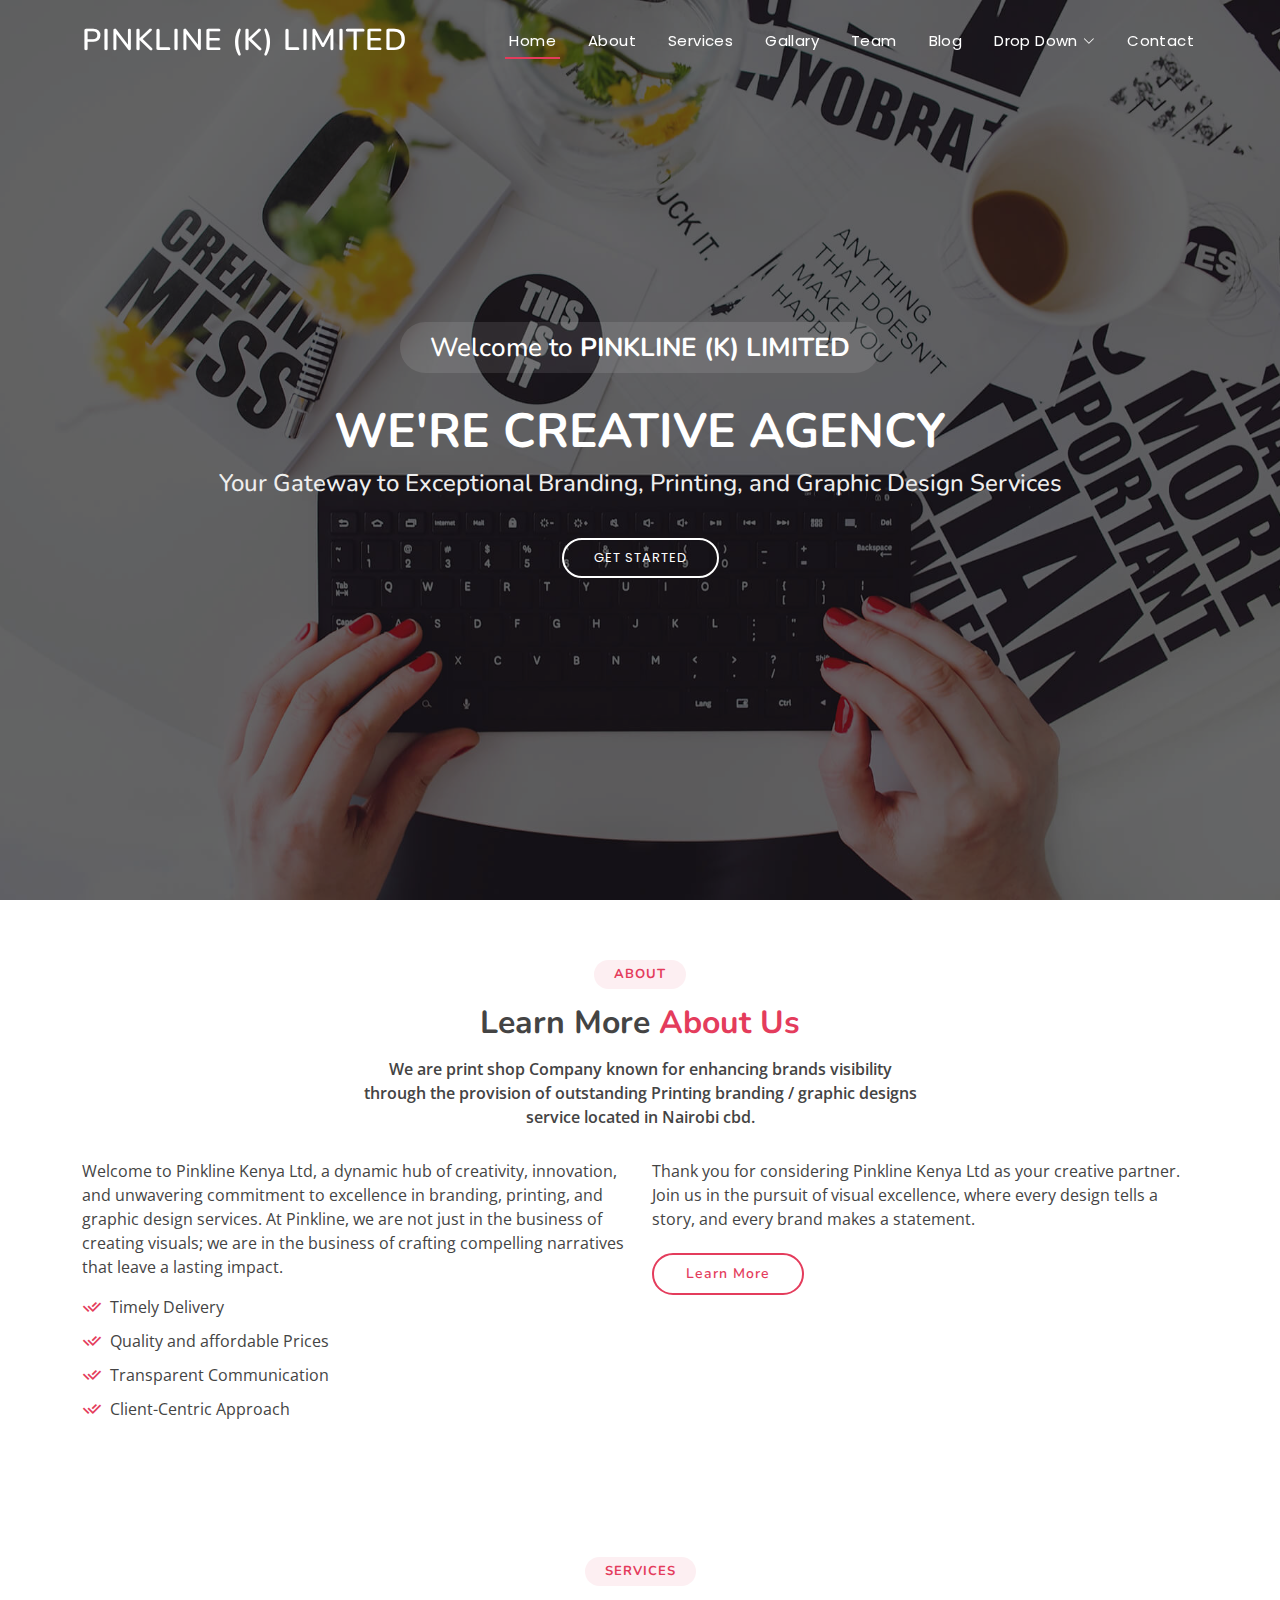
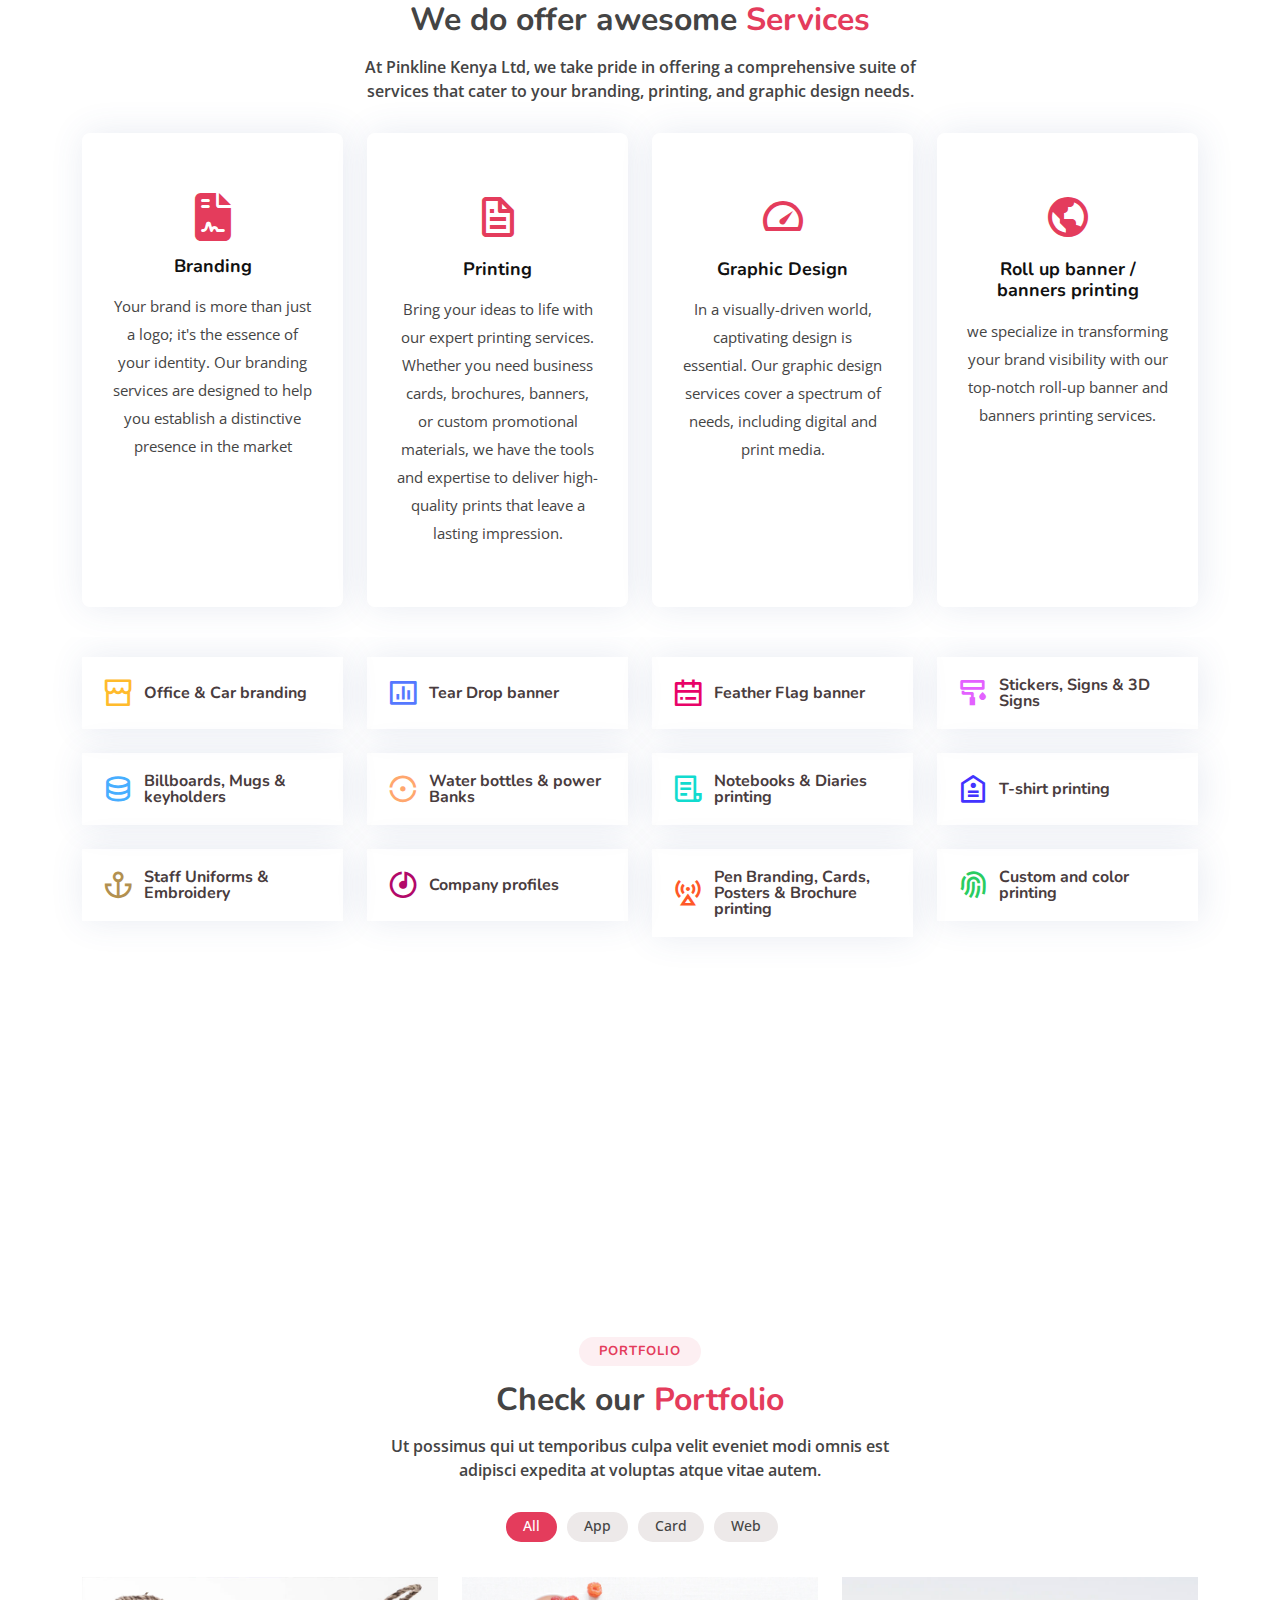
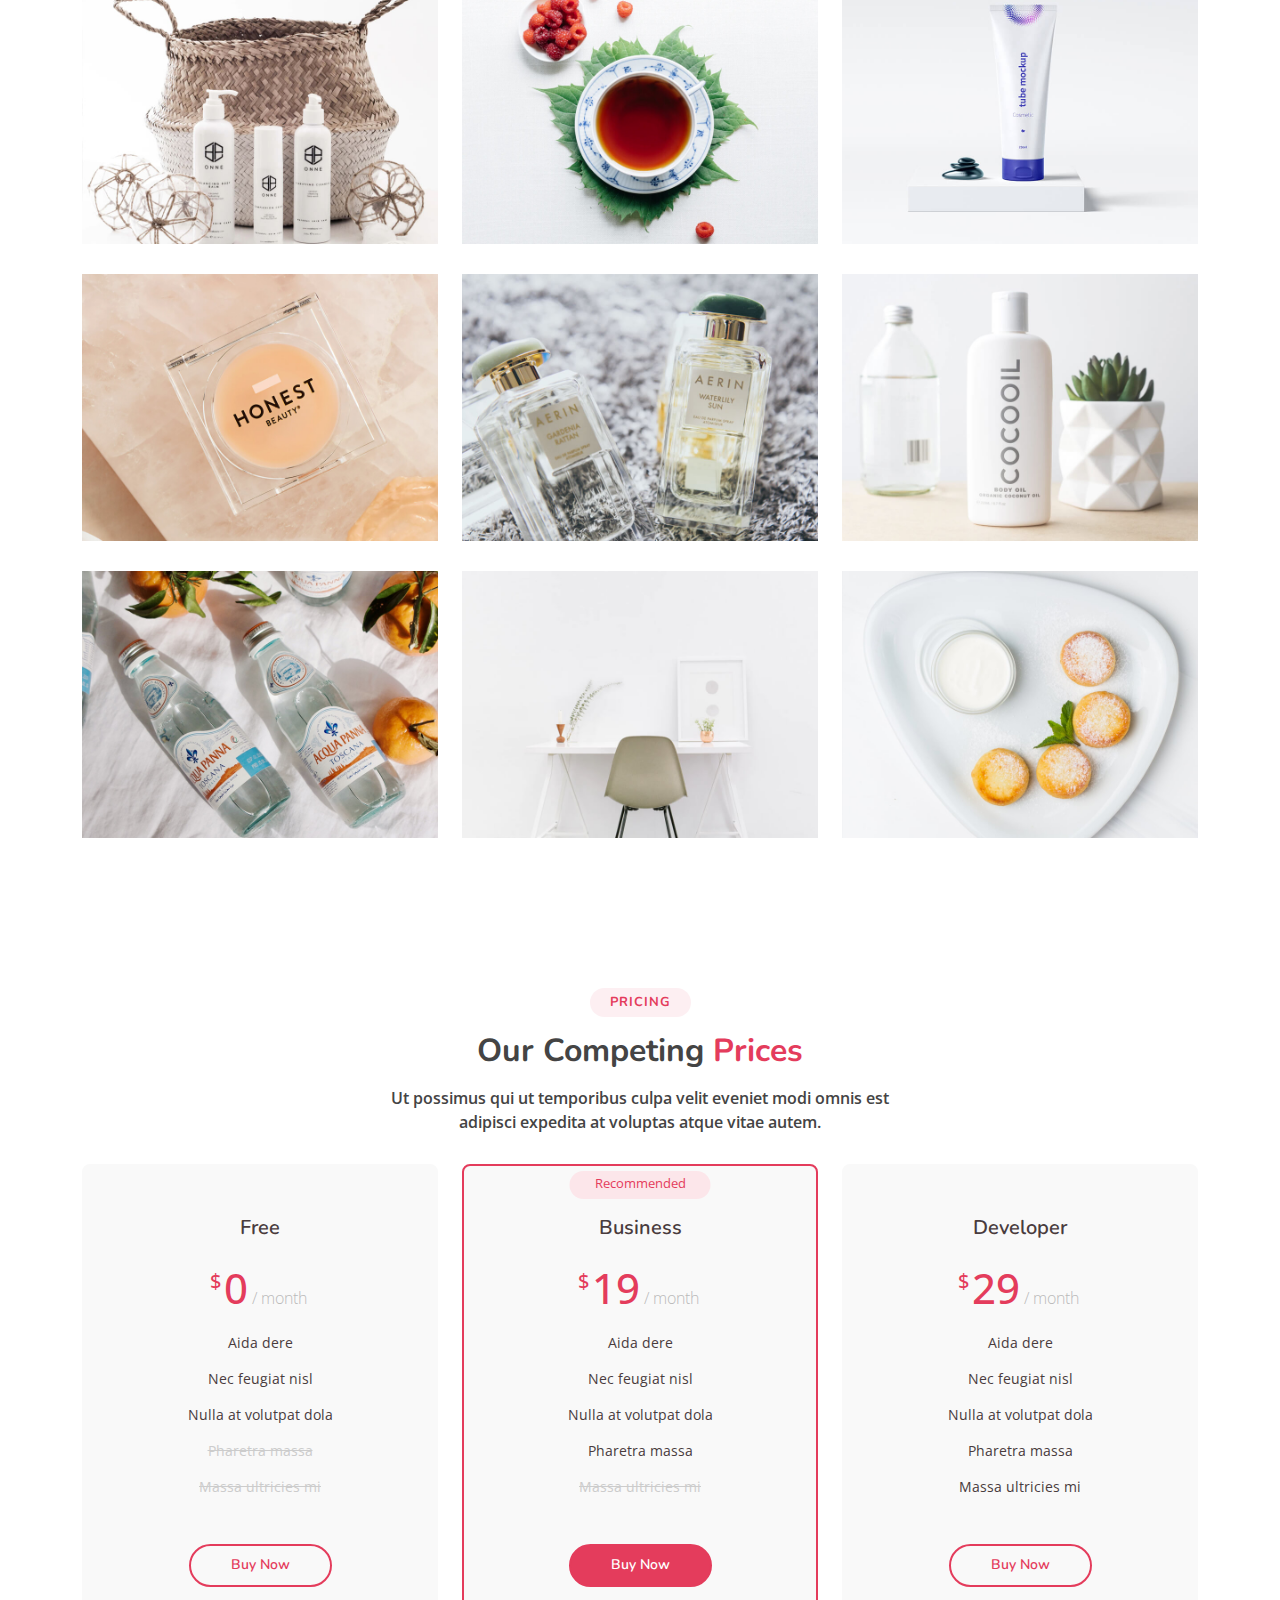
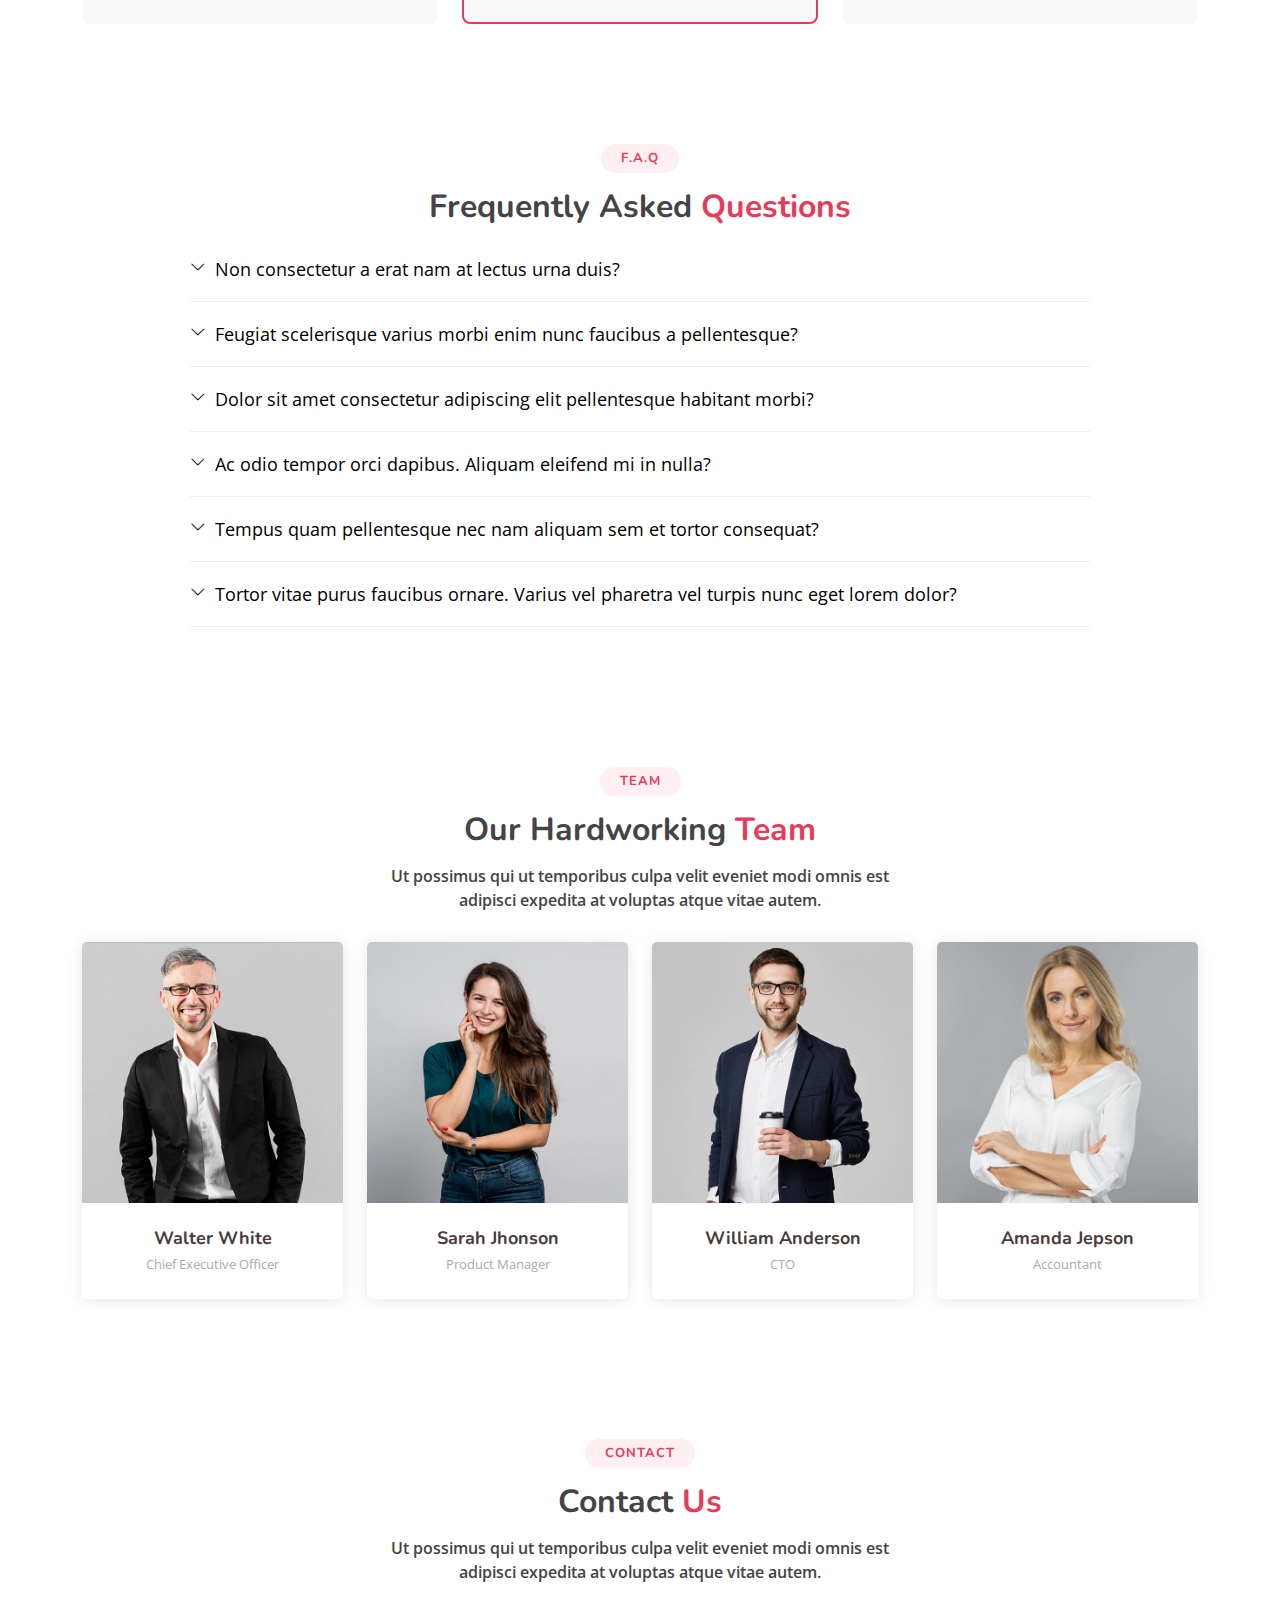
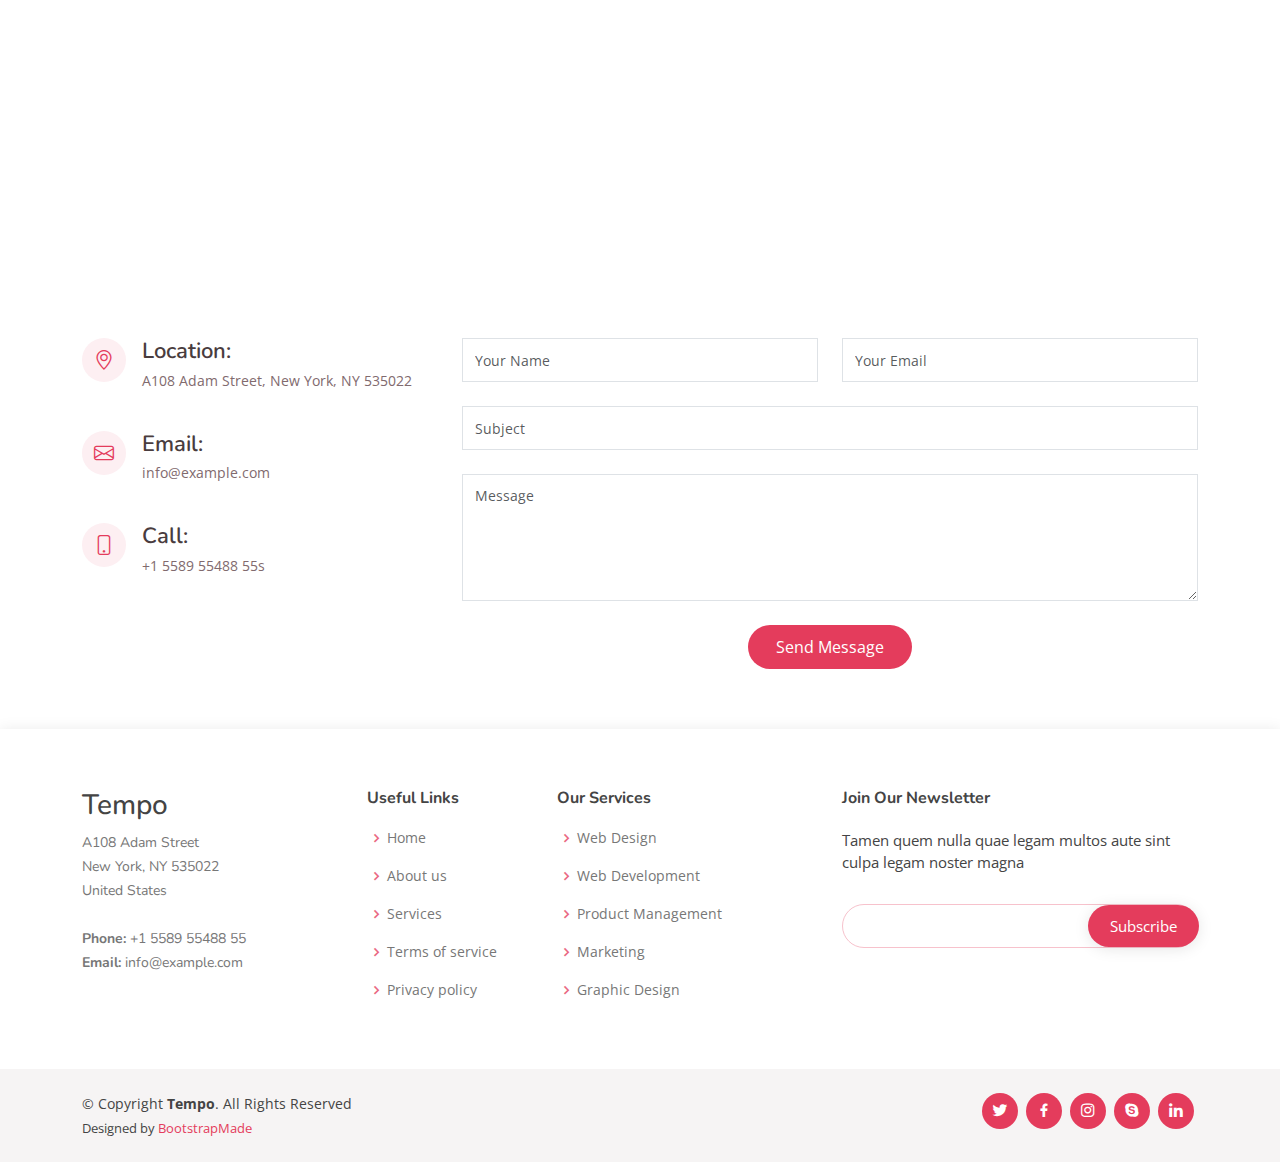
==== index.html @ c0ab9ac0 "last_commit" ====
<!DOCTYPE html>
<html lang="en">

<head>
  <meta charset="utf-8">
  <meta content="width=device-width, initial-scale=1.0" name="viewport">

  <title>Pinkline Kenya Ltd | Elevating Brands with Expert Printing and Graphic Design Services</title>
  <meta content="Pinkline Kenya Ltd" name="description">
  <meta content="Pinkline Kenya Ltd" name="keywords">

  <!-- Favicons -->
  <link href="assets/img/favicon.png" rel="icon">
  <link href="assets/img/apple-touch-icon.png" rel="apple-touch-icon">

  <!-- Google Fonts -->
  <link href="https://fonts.googleapis.com/css?family=Open+Sans:300,300i,400,400i,600,600i,700,700i|Nunito:300,300i,400,400i,600,600i,700,700i|Poppins:300,300i,400,400i,500,500i,600,600i,700,700i" rel="stylesheet">

  <!-- Vendor CSS Files -->
  <link href="assets/vendor/bootstrap/css/bootstrap.min.css" rel="stylesheet">
  <link href="assets/vendor/bootstrap-icons/bootstrap-icons.css" rel="stylesheet">
  <link href="assets/vendor/boxicons/css/boxicons.min.css" rel="stylesheet">
  <link href="assets/vendor/glightbox/css/glightbox.min.css" rel="stylesheet">
  <link href="assets/vendor/remixicon/remixicon.css" rel="stylesheet">
  <link href="assets/vendor/swiper/swiper-bundle.min.css" rel="stylesheet">

  <!-- Template Main CSS File -->
  <link href="assets/css/style.css" rel="stylesheet">
  <link rel="stylesheet" href="https://cdnjs.cloudflare.com/ajax/libs/font-awesome/6.5.1/css/all.min.css">


  
</head>

<body>

  <!-- ======= Header ======= -->
  <header id="header" class="fixed-top ">
    <div class="container d-flex align-items-center justify-content-between">

      <h1 class="logo"><a href="index.html">PINKLINE (K) LIMITED</a></h1>
      <!-- Uncomment below if you prefer to use an image logo -->
      <!-- <a href="index.html" class="logo"><img src="assets/img/logo.png" alt="" class="img-fluid"></a>-->

      <nav id="navbar" class="navbar">
        <ul>
          <li><a class="nav-link scrollto active" href="#hero">Home</a></li>
          <li><a class="nav-link scrollto" href="#about">About</a></li>
          <li><a class="nav-link scrollto" href="#services">Services</a></li>
          <li><a class="nav-link scrollto " href="#portfolio">Gallary</a></li>
          <li><a class="nav-link scrollto" href="#team">Team</a></li>
          <li><a href="blog.html">Blog</a></li>
          <li class="dropdown"><a href="#"><span>Drop Down</span> <i class="bi bi-chevron-down"></i></a>
            <ul>
              <li><a href="#">Drop Down 1</a></li>
              <li class="dropdown"><a href="#"><span>Deep Drop Down</span> <i class="bi bi-chevron-right"></i></a>
                <ul>
                  <li><a href="#">Deep Drop Down 1</a></li>
                  <li><a href="#">Deep Drop Down 2</a></li>
                  <li><a href="#">Deep Drop Down 3</a></li>
                  <li><a href="#">Deep Drop Down 4</a></li>
                  <li><a href="#">Deep Drop Down 5</a></li>
                </ul>
              </li>
              <li><a href="#">Drop Down 2</a></li>
              <li><a href="#">Drop Down 3</a></li>
              <li><a href="#">Drop Down 4</a></li>
            </ul>
          </li>
          <li><a class="nav-link scrollto" href="#contact">Contact</a></li>
        </ul>
        <i class="bi bi-list mobile-nav-toggle"></i>
      </nav><!-- .navbar -->

    </div>
  </header><!-- End Header -->

  <!-- ======= Hero Section ======= -->
  <section id="hero">
    <div class="hero-container">
      <h3>Welcome to <strong>PINKLINE (K) LIMITED</strong></h3>
      <h1>We're Creative Agency</h1>
      <h2>Your Gateway to Exceptional Branding, Printing, and Graphic Design Services  </h2>
      <a href="#about" class="btn-get-started scrollto">Get Started</a>
    </div>
  </section><!-- End Hero -->

  <main id="main">

    <!-- ======= About Section ======= -->
    <section id="about" class="about">
      <div class="container">

        <div class="section-title">
          <h2>About</h2>
          <h3>Learn More <span>About Us</span></h3>
          <p>We are print shop Company known for enhancing brands visibility through the provision of
             outstanding Printing branding / graphic designs service located in Nairobi cbd.</p>
        </div>

        <div class="row content">
          <div class="col-lg-6">
            <p>
              Welcome to Pinkline Kenya Ltd, a dynamic hub of creativity, innovation, and unwavering commitment to excellence in 
              branding, printing, and graphic design services. At Pinkline, we are not just in the business of creating visuals; we are in 
              the business of crafting compelling narratives that leave a lasting impact.
            </p>
            <ul>
              <li><i class="ri-check-double-line"></i> Timely Delivery</li>
              <li><i class="ri-check-double-line"></i> Quality and affordable Prices</li>
              <li><i class="ri-check-double-line"></i> Transparent Communication</li>
              <li><i class="ri-check-double-line"></i> Client-Centric Approach</li>

            </ul>
          </div>
          <div class="col-lg-6 pt-4 pt-lg-0">
            <p>
              Thank you for considering Pinkline Kenya Ltd as your creative partner. Join us in the pursuit of visual excellence,
               where every design tells a story, and every brand makes a statement.
            </p>
            <a href="#" class="btn-learn-more">Learn More</a>
          </div>
        </div>

      </div>
    </section><!-- End About Section -->

    <!-- ======= Services Section ======= -->
    <section id="services" class="services">
      <div class="container">

        <div class="section-title">
          <h2>Services</h2>
          <h3>We do offer awesome <span>Services</span></h3>
          <p>At Pinkline Kenya Ltd, we take pride in offering a comprehensive suite of services that cater to your branding, printing, and graphic design needs.</p>
        </div>

        <div class="row">
          <div class="col-md-6 col-lg-3 d-flex align-items-stretch mb-5 mb-lg-0">
            <div class="icon-box">
              <div class="icon"><i class="fa-solid fa-file-contract fa-beat"></i></div> 
              <h4 class="title"><a href="">Branding</a></h4>
              <p class="description">Your brand is more than just a logo; it's the essence of your identity. Our branding services 
                are designed to help you establish a distinctive presence in the market</p>
            </div>
          </div>

          <div class="col-md-6 col-lg-3 d-flex align-items-stretch mb-5 mb-lg-0">
            <div class="icon-box">
              <div class="icon"><i class="bx bx-file"></i></div>
              <h4 class="title"><a href=""> Printing</a></h4>
              <p class="description">Bring your ideas to life with our expert printing services. Whether you need business cards, brochures, banners, or custom promotional
                 materials, we have the tools and expertise to deliver high-quality prints that leave a lasting impression.</p>
            </div>
          </div>

          <div class="col-md-6 col-lg-3 d-flex align-items-stretch mb-5 mb-lg-0">
            <div class="icon-box">
              <div class="icon"><i class="bx bx-tachometer"></i></div>
              <h4 class="title"><a href=""> Graphic Design</a></h4>
              <p class="description">In a visually-driven world, captivating design is essential. Our graphic design services cover a 
                spectrum of needs, including digital and print media. </p>
            </div>
          </div>

          <div class="col-md-6 col-lg-3 d-flex align-items-stretch mb-5 mb-lg-0">
            <div class="icon-box">
              <div class="icon"><i class="bx bx-world"></i></div>
              <h4 class="title"><a href="">Roll up banner / banners printing</a></h4>
              <p class="description">we specialize in transforming your brand visibility with our top-notch roll-up banner and banners printing services.</p>
            </div>
          </div>

        </div>

      </div>
    </section><!-- End Services Section -->

    <!-- ======= Features Section ======= -->
    <section id="features" class="features">
      <div class="container">

        <div class="row">
          <div class="col-lg-3 col-md-4 col-6 col-6">
            <div class="icon-box">
              <i class="ri-store-line" style="color: #ffbb2c;"></i>
              <h3><a href="">Office & Car branding</a></h3>
            </div>
          </div>
          <div class="col-lg-3 col-md-4 col-6">
            <div class="icon-box">
              <i class="ri-bar-chart-box-line" style="color: #5578ff;"></i>
              <h3><a href="">Tear Drop banner</a></h3>
            </div>
          </div>
          <div class="col-lg-3 col-md-4 col-6 mt-4 mt-md-0">
            <div class="icon-box">
              <i class="ri-calendar-todo-line" style="color: #e80368;"></i>
              <h3><a href="">Feather Flag banner</a></h3>
            </div>
          </div>
          <div class="col-lg-3 col-md-4 col-6 mt-4 mt-lg-0">
            <div class="icon-box">
              <i class="ri-paint-brush-line" style="color: #e361ff;"></i>
              <h3><a href="">Stickers, Signs & 3D Signs</a></h3>
            </div>
          </div>
          <div class="col-lg-3 col-md-4 col-6 mt-4">
            <div class="icon-box">
              <i class="ri-database-2-line" style="color: #47aeff;"></i>
              <h3><a href="">Billboards, Mugs & keyholders</a></h3>
            </div>
          </div>
          <div class="col-lg-3 col-md-4 col-6 mt-4">
            <div class="icon-box">
              <i class="ri-gradienter-line" style="color: #ffa76e;"></i>
              <h3><a href="">Water bottles & power Banks</a></h3>
            </div>
          </div>
          <div class="col-lg-3 col-md-4 col-6 mt-4">
            <div class="icon-box">
              <i class="ri-file-list-3-line" style="color: #11dbcf;"></i>
              <h3><a href="">Notebooks & Diaries printing</a></h3>
            </div>
          </div>
          <div class="col-lg-3 col-md-4 col-6 mt-4">
            <div class="icon-box">
              <i class="ri-price-tag-2-line" style="color: #4233ff;"></i>
              <h3><a href="">T-shirt printing</a></h3>
            </div>
          </div>
          <div class="col-lg-3 col-md-4 col-6 mt-4">
            <div class="icon-box">
              <i class="ri-anchor-line" style="color: #b2904f;"></i>
              <h3><a href="">Staff Uniforms & Embroidery</a></h3>
            </div>
          </div>
          <div class="col-lg-3 col-md-4 col-6 mt-4">
            <div class="icon-box">
              <i class="ri-disc-line" style="color: #b20969;"></i>
              <h3><a href="">Company profiles</a></h3>
            </div>
          </div>
          <div class="col-lg-3 col-md-4 col-6 mt-4">
            <div class="icon-box">
              <i class="ri-base-station-line" style="color: #ff5828;"></i>
              <h3><a href="">Pen Branding, Cards, Posters & Brochure printing</a></h3>
            </div>
          </div>
          <div class="col-lg-3 col-md-4 col-6 mt-4">
            <div class="icon-box">
              <i class="ri-fingerprint-line" style="color: #29cc61;"></i>
              <h3><a href="">Custom and color printing</a></h3>
            </div>
          </div>
        </div>

      </div>
    </section><!-- End Features Section -->

    <!-- ======= Cta Section ======= -->
    <section id="cta" class="cta">
      <div class="container">

        <div class="text-center">
          <h3>Call To Action</h3>
          <p> Transform your brand with impactful visuals! Contact Pinkline Kenya Ltd today for expert roll-up banner 
            and banners printing services, and turn your vision into a powerful reality</p>
          <a class="cta-btn" href="#">Call To Action</a>
        </div>

      </div>
    </section><!-- End Cta Section -->

    <!-- ======= Portfolio Section ======= -->
    <section id="portfolio" class="portfolio">
      <div class="container">

        <div class="section-title">
          <h2>Portfolio</h2>
          <h3>Check our <span>Portfolio</span></h3>
          <p>Ut possimus qui ut temporibus culpa velit eveniet modi omnis est adipisci expedita at voluptas atque vitae autem.</p>
        </div>

        <div class="row">
          <div class="col-lg-12 d-flex justify-content-center">
            <ul id="portfolio-flters">
              <li data-filter="*" class="filter-active">All</li>
              <li data-filter=".filter-app">App</li>
              <li data-filter=".filter-card">Card</li>
              <li data-filter=".filter-web">Web</li>
            </ul>
          </div>
        </div>

        <div class="row portfolio-container">

          <div class="col-lg-4 col-md-6 portfolio-item filter-app">
            <img src="assets/img/portfolio/portfolio-1.jpg" class="img-fluid" alt="">
            <div class="portfolio-info">
              <h4>App 1</h4>
              <p>App</p>
              <a href="assets/img/portfolio/portfolio-1.jpg" data-gallery="portfolioGallery" class="portfolio-lightbox preview-link" title="App 1"><i class="bx bx-plus"></i></a>
              <a href="portfolio-details.html" class="details-link" title="More Details"><i class="bx bx-link"></i></a>
            </div>
          </div>

          <div class="col-lg-4 col-md-6 portfolio-item filter-web">
            <img src="assets/img/portfolio/portfolio-2.jpg" class="img-fluid" alt="">
            <div class="portfolio-info">
              <h4>Web 3</h4>
              <p>Web</p>
              <a href="assets/img/portfolio/portfolio-2.jpg" data-gallery="portfolioGallery" class="portfolio-lightbox preview-link" title="Web 3"><i class="bx bx-plus"></i></a>
              <a href="portfolio-details.html" class="details-link" title="More Details"><i class="bx bx-link"></i></a>
            </div>
          </div>

          <div class="col-lg-4 col-md-6 portfolio-item filter-app">
            <img src="assets/img/portfolio/portfolio-3.jpg" class="img-fluid" alt="">
            <div class="portfolio-info">
              <h4>App 2</h4>
              <p>App</p>
              <a href="assets/img/portfolio/portfolio-3.jpg" data-gallery="portfolioGallery" class="portfolio-lightbox preview-link" title="App 2"><i class="bx bx-plus"></i></a>
              <a href="portfolio-details.html" class="details-link" title="More Details"><i class="bx bx-link"></i></a>
            </div>
          </div>

          <div class="col-lg-4 col-md-6 portfolio-item filter-card">
            <img src="assets/img/portfolio/portfolio-4.jpg" class="img-fluid" alt="">
            <div class="portfolio-info">
              <h4>Card 2</h4>
              <p>Card</p>
              <a href="assets/img/portfolio/portfolio-4.jpg" data-gallery="portfolioGallery" class="portfolio-lightbox preview-link" title="Card 2"><i class="bx bx-plus"></i></a>
              <a href="portfolio-details.html" class="details-link" title="More Details"><i class="bx bx-link"></i></a>
            </div>
          </div>

          <div class="col-lg-4 col-md-6 portfolio-item filter-web">
            <img src="assets/img/portfolio/portfolio-5.jpg" class="img-fluid" alt="">
            <div class="portfolio-info">
              <h4>Web 2</h4>
              <p>Web</p>
              <a href="assets/img/portfolio/portfolio-5.jpg" data-gallery="portfolioGallery" class="portfolio-lightbox preview-link" title="Web 2"><i class="bx bx-plus"></i></a>
              <a href="portfolio-details.html" class="details-link" title="More Details"><i class="bx bx-link"></i></a>
            </div>
          </div>

          <div class="col-lg-4 col-md-6 portfolio-item filter-app">
            <img src="assets/img/portfolio/portfolio-6.jpg" class="img-fluid" alt="">
            <div class="portfolio-info">
              <h4>App 3</h4>
              <p>App</p>
              <a href="assets/img/portfolio/portfolio-6.jpg" data-gallery="portfolioGallery" class="portfolio-lightbox preview-link" title="App 3"><i class="bx bx-plus"></i></a>
              <a href="portfolio-details.html" class="details-link" title="More Details"><i class="bx bx-link"></i></a>
            </div>
          </div>

          <div class="col-lg-4 col-md-6 portfolio-item filter-card">
            <img src="assets/img/portfolio/portfolio-7.jpg" class="img-fluid" alt="">
            <div class="portfolio-info">
              <h4>Card 1</h4>
              <p>Card</p>
              <a href="assets/img/portfolio/portfolio-7.jpg" data-gallery="portfolioGallery" class="portfolio-lightbox preview-link" title="Card 1"><i class="bx bx-plus"></i></a>
              <a href="portfolio-details.html" class="details-link" title="More Details"><i class="bx bx-link"></i></a>
            </div>
          </div>

          <div class="col-lg-4 col-md-6 portfolio-item filter-card">
            <img src="assets/img/portfolio/portfolio-8.jpg" class="img-fluid" alt="">
            <div class="portfolio-info">
              <h4>Card 3</h4>
              <p>Card</p>
              <a href="assets/img/portfolio/portfolio-8.jpg" data-gallery="portfolioGallery" class="portfolio-lightbox preview-link" title="Card 3"><i class="bx bx-plus"></i></a>
              <a href="portfolio-details.html" class="details-link" title="More Details"><i class="bx bx-link"></i></a>
            </div>
          </div>

          <div class="col-lg-4 col-md-6 portfolio-item filter-web">
            <img src="assets/img/portfolio/portfolio-9.jpg" class="img-fluid" alt="">
            <div class="portfolio-info">
              <h4>Web 3</h4>
              <p>Web</p>
              <a href="assets/img/portfolio/portfolio-9.jpg" data-gallery="portfolioGallery" class="portfolio-lightbox preview-link" title="Web 3"><i class="bx bx-plus"></i></a>
              <a href="portfolio-details.html" class="details-link" title="More Details"><i class="bx bx-link"></i></a>
            </div>
          </div>

        </div>

      </div>
    </section><!-- End Portfolio Section -->

    <!-- ======= Pricing Section ======= -->
    <section id="pricing" class="pricing">
      <div class="container">

        <div class="section-title">
          <h2>Pricing</h2>
          <h3>Our Competing <span>Prices</span></h3>
          <p>Ut possimus qui ut temporibus culpa velit eveniet modi omnis est adipisci expedita at voluptas atque vitae autem.</p>
        </div>

        <div class="row">

          <div class="col-lg-4 col-md-6">
            <div class="box">
              <h3>Free</h3>
              <h4><sup>$</sup>0<span> / month</span></h4>
              <ul>
                <li>Aida dere</li>
                <li>Nec feugiat nisl</li>
                <li>Nulla at volutpat dola</li>
                <li class="na">Pharetra massa</li>
                <li class="na">Massa ultricies mi</li>
              </ul>
              <div class="btn-wrap">
                <a href="#" class="btn-buy">Buy Now</a>
              </div>
            </div>
          </div>

          <div class="col-lg-4 col-md-6 mt-4 mt-md-0">
            <div class="box recommended">
              <span class="recommended-badge">Recommended</span>
              <h3>Business</h3>
              <h4><sup>$</sup>19<span> / month</span></h4>
              <ul>
                <li>Aida dere</li>
                <li>Nec feugiat nisl</li>
                <li>Nulla at volutpat dola</li>
                <li>Pharetra massa</li>
                <li class="na">Massa ultricies mi</li>
              </ul>
              <div class="btn-wrap">
                <a href="#" class="btn-buy">Buy Now</a>
              </div>
            </div>
          </div>

          <div class="col-lg-4 col-md-6 mt-4 mt-lg-0">
            <div class="box">
              <h3>Developer</h3>
              <h4><sup>$</sup>29<span> / month</span></h4>
              <ul>
                <li>Aida dere</li>
                <li>Nec feugiat nisl</li>
                <li>Nulla at volutpat dola</li>
                <li>Pharetra massa</li>
                <li>Massa ultricies mi</li>
              </ul>
              <div class="btn-wrap">
                <a href="#" class="btn-buy">Buy Now</a>
              </div>
            </div>
          </div>

        </div>

      </div>
    </section><!-- End Pricing Section -->

    <!-- ======= F.A.Q Section ======= -->
    <section id="faq" class="faq">
      <div class="container">

        <div class="section-title">
          <h2>F.A.Q</h2>
          <h3>Frequently Asked <span>Questions</span></h3>
        </div>

        <ul class="faq-list">

          <li>
            <div data-bs-toggle="collapse" class="collapsed question" href="#faq1">Non consectetur a erat nam at lectus urna duis? <i class="bi bi-chevron-down icon-show"></i><i class="bi bi-chevron-up icon-close"></i></div>
            <div id="faq1" class="collapse" data-bs-parent=".faq-list">
              <p>
                Feugiat pretium nibh ipsum consequat. Tempus iaculis urna id volutpat lacus laoreet non curabitur gravida. Venenatis lectus magna fringilla urna porttitor rhoncus dolor purus non.
              </p>
            </div>
          </li>

          <li>
            <div data-bs-toggle="collapse" href="#faq2" class="collapsed question">Feugiat scelerisque varius morbi enim nunc faucibus a pellentesque? <i class="bi bi-chevron-down icon-show"></i><i class="bi bi-chevron-up icon-close"></i></div>
            <div id="faq2" class="collapse" data-bs-parent=".faq-list">
              <p>
                Dolor sit amet consectetur adipiscing elit pellentesque habitant morbi. Id interdum velit laoreet id donec ultrices. Fringilla phasellus faucibus scelerisque eleifend donec pretium. Est pellentesque elit ullamcorper dignissim. Mauris ultrices eros in cursus turpis massa tincidunt dui.
              </p>
            </div>
          </li>

          <li>
            <div data-bs-toggle="collapse" href="#faq3" class="collapsed question">Dolor sit amet consectetur adipiscing elit pellentesque habitant morbi? <i class="bi bi-chevron-down icon-show"></i><i class="bi bi-chevron-up icon-close"></i></div>
            <div id="faq3" class="collapse" data-bs-parent=".faq-list">
              <p>
                Eleifend mi in nulla posuere sollicitudin aliquam ultrices sagittis orci. Faucibus pulvinar elementum integer enim. Sem nulla pharetra diam sit amet nisl suscipit. Rutrum tellus pellentesque eu tincidunt. Lectus urna duis convallis convallis tellus. Urna molestie at elementum eu facilisis sed odio morbi quis
              </p>
            </div>
          </li>

          <li>
            <div data-bs-toggle="collapse" href="#faq4" class="collapsed question">Ac odio tempor orci dapibus. Aliquam eleifend mi in nulla? <i class="bi bi-chevron-down icon-show"></i><i class="bi bi-chevron-up icon-close"></i></div>
            <div id="faq4" class="collapse" data-bs-parent=".faq-list">
              <p>
                Dolor sit amet consectetur adipiscing elit pellentesque habitant morbi. Id interdum velit laoreet id donec ultrices. Fringilla phasellus faucibus scelerisque eleifend donec pretium. Est pellentesque elit ullamcorper dignissim. Mauris ultrices eros in cursus turpis massa tincidunt dui.
              </p>
            </div>
          </li>

          <li>
            <div data-bs-toggle="collapse" href="#faq5" class="collapsed question">Tempus quam pellentesque nec nam aliquam sem et tortor consequat? <i class="bi bi-chevron-down icon-show"></i><i class="bi bi-chevron-up icon-close"></i></div>
            <div id="faq5" class="collapse" data-bs-parent=".faq-list">
              <p>
                Molestie a iaculis at erat pellentesque adipiscing commodo. Dignissim suspendisse in est ante in. Nunc vel risus commodo viverra maecenas accumsan. Sit amet nisl suscipit adipiscing bibendum est. Purus gravida quis blandit turpis cursus in
              </p>
            </div>
          </li>

          <li>
            <div data-bs-toggle="collapse" href="#faq6" class="collapsed question">Tortor vitae purus faucibus ornare. Varius vel pharetra vel turpis nunc eget lorem dolor? <i class="bi bi-chevron-down icon-show"></i><i class="bi bi-chevron-up icon-close"></i></div>
            <div id="faq6" class="collapse" data-bs-parent=".faq-list">
              <p>
                Laoreet sit amet cursus sit amet dictum sit amet justo. Mauris vitae ultricies leo integer malesuada nunc vel. Tincidunt eget nullam non nisi est sit amet. Turpis nunc eget lorem dolor sed. Ut venenatis tellus in metus vulputate eu scelerisque. Pellentesque diam volutpat commodo sed egestas egestas fringilla phasellus faucibus. Nibh tellus molestie nunc non blandit massa enim nec.
              </p>
            </div>
          </li>

        </ul>

      </div>
    </section><!-- End F.A.Q Section -->

    <!-- ======= Team Section ======= -->
    <section id="team" class="team">
      <div class="container">

        <div class="section-title">
          <h2>Team</h2>
          <h3>Our Hardworking <span>Team</span></h3>
          <p>Ut possimus qui ut temporibus culpa velit eveniet modi omnis est adipisci expedita at voluptas atque vitae autem.</p>
        </div>

        <div class="row">

          <div class="col-lg-3 col-md-6 d-flex align-items-stretch">
            <div class="member">
              <div class="member-img">
                <img src="assets/img/team/team-1.jpg" class="img-fluid" alt="">
                <div class="social">
                  <a href=""><i class="bi bi-twitter"></i></a>
                  <a href=""><i class="bi bi-facebook"></i></a>
                  <a href=""><i class="bi bi-instagram"></i></a>
                  <a href=""><i class="bi bi-linkedin"></i></a>
                </div>
              </div>
              <div class="member-info">
                <h4>Walter White</h4>
                <span>Chief Executive Officer</span>
              </div>
            </div>
          </div>

          <div class="col-lg-3 col-md-6 d-flex align-items-stretch">
            <div class="member">
              <div class="member-img">
                <img src="assets/img/team/team-2.jpg" class="img-fluid" alt="">
                <div class="social">
                  <a href=""><i class="bi bi-twitter"></i></a>
                  <a href=""><i class="bi bi-facebook"></i></a>
                  <a href=""><i class="bi bi-instagram"></i></a>
                  <a href=""><i class="bi bi-linkedin"></i></a>
                </div>
              </div>
              <div class="member-info">
                <h4>Sarah Jhonson</h4>
                <span>Product Manager</span>
              </div>
            </div>
          </div>

          <div class="col-lg-3 col-md-6 d-flex align-items-stretch">
            <div class="member">
              <div class="member-img">
                <img src="assets/img/team/team-3.jpg" class="img-fluid" alt="">
                <div class="social">
                  <a href=""><i class="bi bi-twitter"></i></a>
                  <a href=""><i class="bi bi-facebook"></i></a>
                  <a href=""><i class="bi bi-instagram"></i></a>
                  <a href=""><i class="bi bi-linkedin"></i></a>
                </div>
              </div>
              <div class="member-info">
                <h4>William Anderson</h4>
                <span>CTO</span>
              </div>
            </div>
          </div>

          <div class="col-lg-3 col-md-6 d-flex align-items-stretch">
            <div class="member">
              <div class="member-img">
                <img src="assets/img/team/team-4.jpg" class="img-fluid" alt="">
                <div class="social">
                  <a href=""><i class="bi bi-twitter"></i></a>
                  <a href=""><i class="bi bi-facebook"></i></a>
                  <a href=""><i class="bi bi-instagram"></i></a>
                  <a href=""><i class="bi bi-linkedin"></i></a>
                </div>
              </div>
              <div class="member-info">
                <h4>Amanda Jepson</h4>
                <span>Accountant</span>
              </div>
            </div>
          </div>

        </div>

      </div>
    </section><!-- End Team Section -->

    <!-- ======= Contact Section ======= -->
    <section id="contact" class="contact">
      <div class="container">

        <div class="section-title">
          <h2>Contact</h2>
          <h3>Contact <span>Us</span></h3>
          <p>Ut possimus qui ut temporibus culpa velit eveniet modi omnis est adipisci expedita at voluptas atque vitae autem.</p>
        </div>

        <div>
          <iframe style="border:0; width: 100%; height: 270px;" src="https://www.google.com/maps/embed?pb=!1m14!1m8!1m3!1d12097.433213460943!2d-74.0062269!3d40.7101282!3m2!1i1024!2i768!4f13.1!3m3!1m2!1s0x0%3A0xb89d1fe6bc499443!2sDowntown+Conference+Center!5e0!3m2!1smk!2sbg!4v1539943755621" frameborder="0" allowfullscreen></iframe>
        </div>

        <div class="row mt-5">

          <div class="col-lg-4">
            <div class="info">
              <div class="address">
                <i class="bi bi-geo-alt"></i>
                <h4>Location:</h4>
                <p>A108 Adam Street, New York, NY 535022</p>
              </div>

              <div class="email">
                <i class="bi bi-envelope"></i>
                <h4>Email:</h4>
                <p>info@example.com</p>
              </div>

              <div class="phone">
                <i class="bi bi-phone"></i>
                <h4>Call:</h4>
                <p>+1 5589 55488 55s</p>
              </div>

            </div>

          </div>

          <div class="col-lg-8 mt-5 mt-lg-0">

            <form action="forms/contact.php" method="post" role="form" class="php-email-form">
              <div class="row">
                <div class="col-md-6 form-group">
                  <input type="text" name="name" class="form-control" id="name" placeholder="Your Name" required>
                </div>
                <div class="col-md-6 form-group mt-3 mt-md-0">
                  <input type="email" class="form-control" name="email" id="email" placeholder="Your Email" required>
                </div>
              </div>
              <div class="form-group mt-3">
                <input type="text" class="form-control" name="subject" id="subject" placeholder="Subject" required>
              </div>
              <div class="form-group mt-3">
                <textarea class="form-control" name="message" rows="5" placeholder="Message" required></textarea>
              </div>
              <div class="my-3">
                <div class="loading">Loading</div>
                <div class="error-message"></div>
                <div class="sent-message">Your message has been sent. Thank you!</div>
              </div>
              <div class="text-center"><button type="submit">Send Message</button></div>
            </form>

          </div>

        </div>

      </div>
    </section><!-- End Contact Section -->

  </main><!-- End #main -->

  <!-- ======= Footer ======= -->
  <footer id="footer">

    <div class="footer-top">
      <div class="container">
        <div class="row">

          <div class="col-lg-3 col-md-6 footer-contact">
            <h3>Tempo</h3>
            <p>
              A108 Adam Street <br>
              New York, NY 535022<br>
              United States <br><br>
              <strong>Phone:</strong> +1 5589 55488 55<br>
              <strong>Email:</strong> info@example.com<br>
            </p>
          </div>

          <div class="col-lg-2 col-md-6 footer-links">
            <h4>Useful Links</h4>
            <ul>
              <li><i class="bx bx-chevron-right"></i> <a href="#">Home</a></li>
              <li><i class="bx bx-chevron-right"></i> <a href="#">About us</a></li>
              <li><i class="bx bx-chevron-right"></i> <a href="#">Services</a></li>
              <li><i class="bx bx-chevron-right"></i> <a href="#">Terms of service</a></li>
              <li><i class="bx bx-chevron-right"></i> <a href="#">Privacy policy</a></li>
            </ul>
          </div>

          <div class="col-lg-3 col-md-6 footer-links">
            <h4>Our Services</h4>
            <ul>
              <li><i class="bx bx-chevron-right"></i> <a href="#">Web Design</a></li>
              <li><i class="bx bx-chevron-right"></i> <a href="#">Web Development</a></li>
              <li><i class="bx bx-chevron-right"></i> <a href="#">Product Management</a></li>
              <li><i class="bx bx-chevron-right"></i> <a href="#">Marketing</a></li>
              <li><i class="bx bx-chevron-right"></i> <a href="#">Graphic Design</a></li>
            </ul>
          </div>

          <div class="col-lg-4 col-md-6 footer-newsletter">
            <h4>Join Our Newsletter</h4>
            <p>Tamen quem nulla quae legam multos aute sint culpa legam noster magna</p>
            <form action="" method="post">
              <input type="email" name="email"><input type="submit" value="Subscribe">
            </form>
          </div>

        </div>
      </div>
    </div>

    <div class="container d-md-flex py-4">

      <div class="me-md-auto text-center text-md-start">
        <div class="copyright">
          &copy; Copyright <strong><span>Tempo</span></strong>. All Rights Reserved
        </div>
        <div class="credits">
          <!-- All the links in the footer should remain intact. -->
          <!-- You can delete the links only if you purchased the pro version. -->
          <!-- Licensing information: https://bootstrapmade.com/license/ -->
          <!-- Purchase the pro version with working PHP/AJAX contact form: https://bootstrapmade.com/tempo-free-onepage-bootstrap-theme/ -->
          Designed by <a href="https://bootstrapmade.com/">BootstrapMade</a>
        </div>
      </div>
      <div class="social-links text-center text-md-right pt-3 pt-md-0">
        <a href="#" class="twitter"><i class="bx bxl-twitter"></i></a>
        <a href="#" class="facebook"><i class="bx bxl-facebook"></i></a>
        <a href="#" class="instagram"><i class="bx bxl-instagram"></i></a>
        <a href="#" class="google-plus"><i class="bx bxl-skype"></i></a>
        <a href="#" class="linkedin"><i class="bx bxl-linkedin"></i></a>
      </div>
    </div>
  </footer><!-- End Footer -->

  <a href="#" class="back-to-top d-flex align-items-center justify-content-center"><i class="bi bi-arrow-up-short"></i></a>

  <!-- Vendor JS Files -->
  <script src="assets/vendor/bootstrap/js/bootstrap.bundle.min.js"></script>
  <script src="assets/vendor/glightbox/js/glightbox.min.js"></script>
  <script src="assets/vendor/isotope-layout/isotope.pkgd.min.js"></script>
  <script src="assets/vendor/swiper/swiper-bundle.min.js"></script>
  <script src="assets/vendor/php-email-form/validate.js"></script>

  <!-- Template Main JS File -->
  <script src="assets/js/main.js"></script>

</body>

</html>
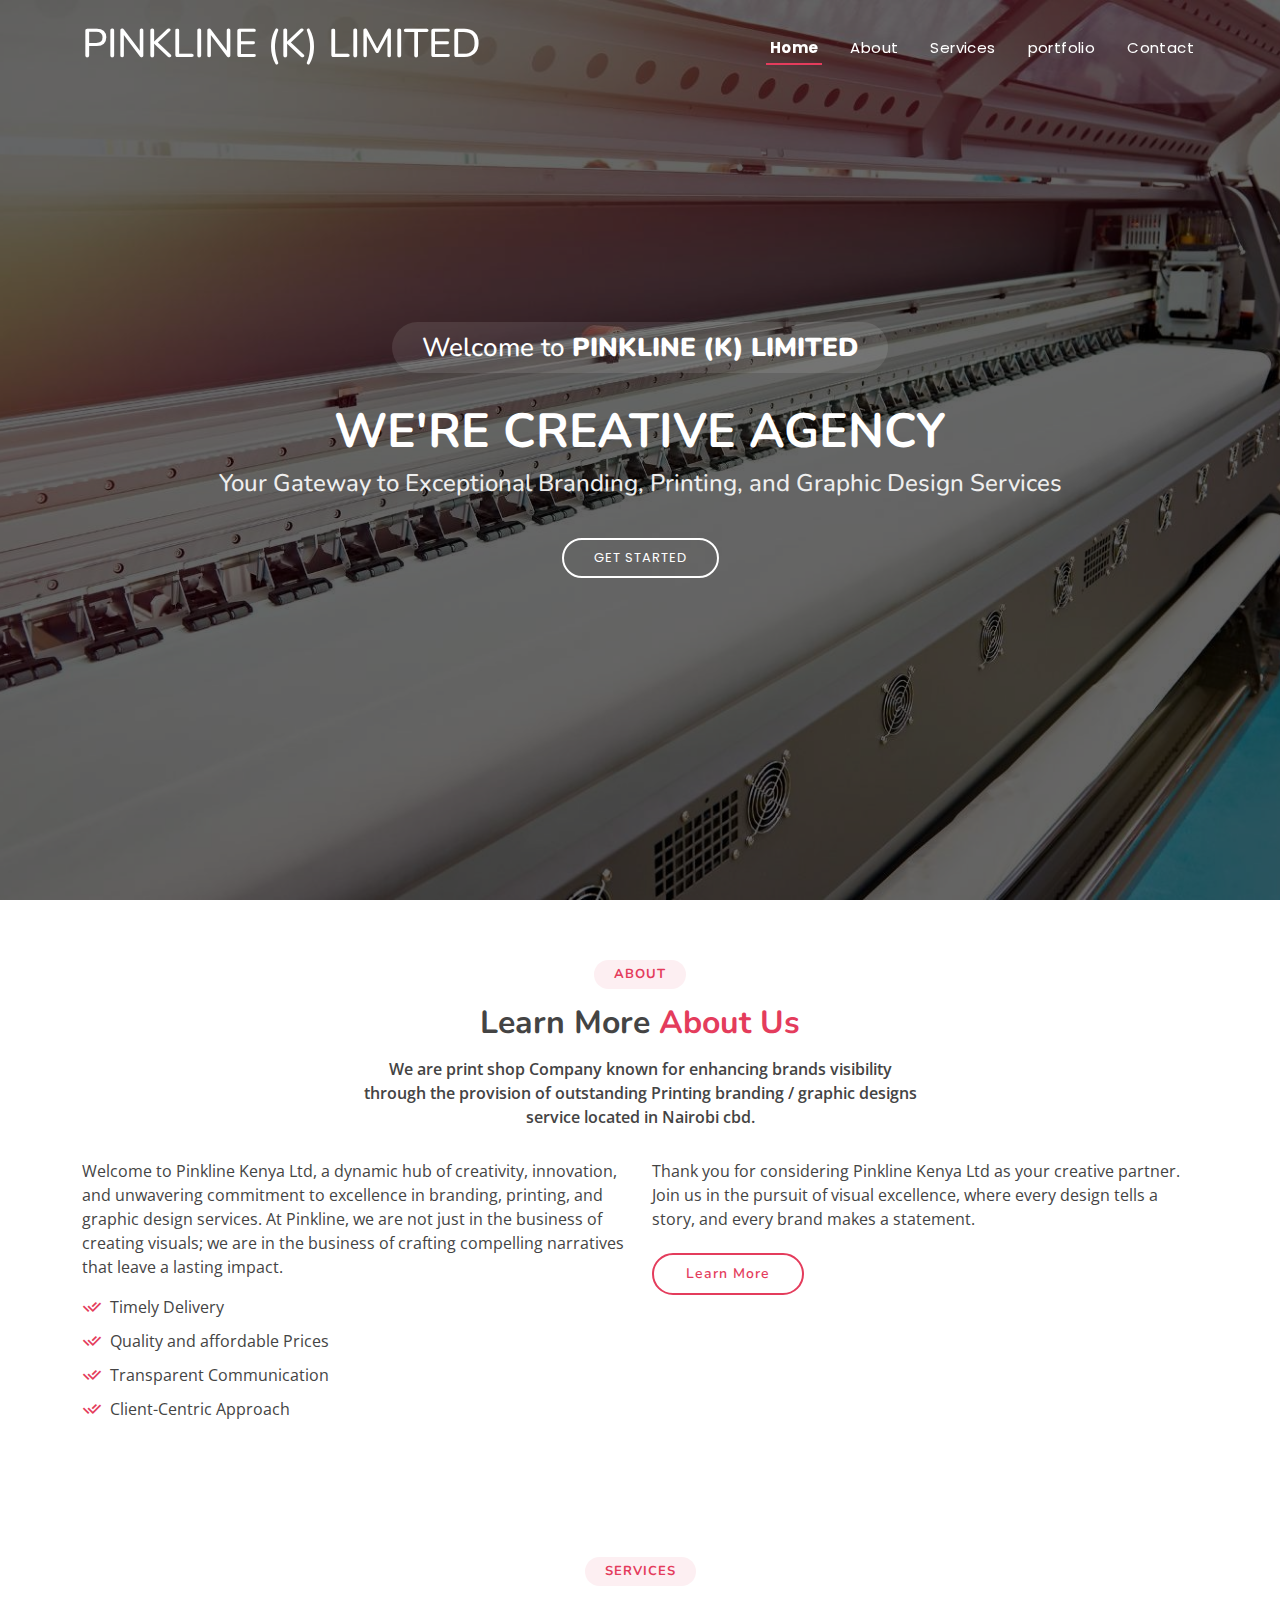
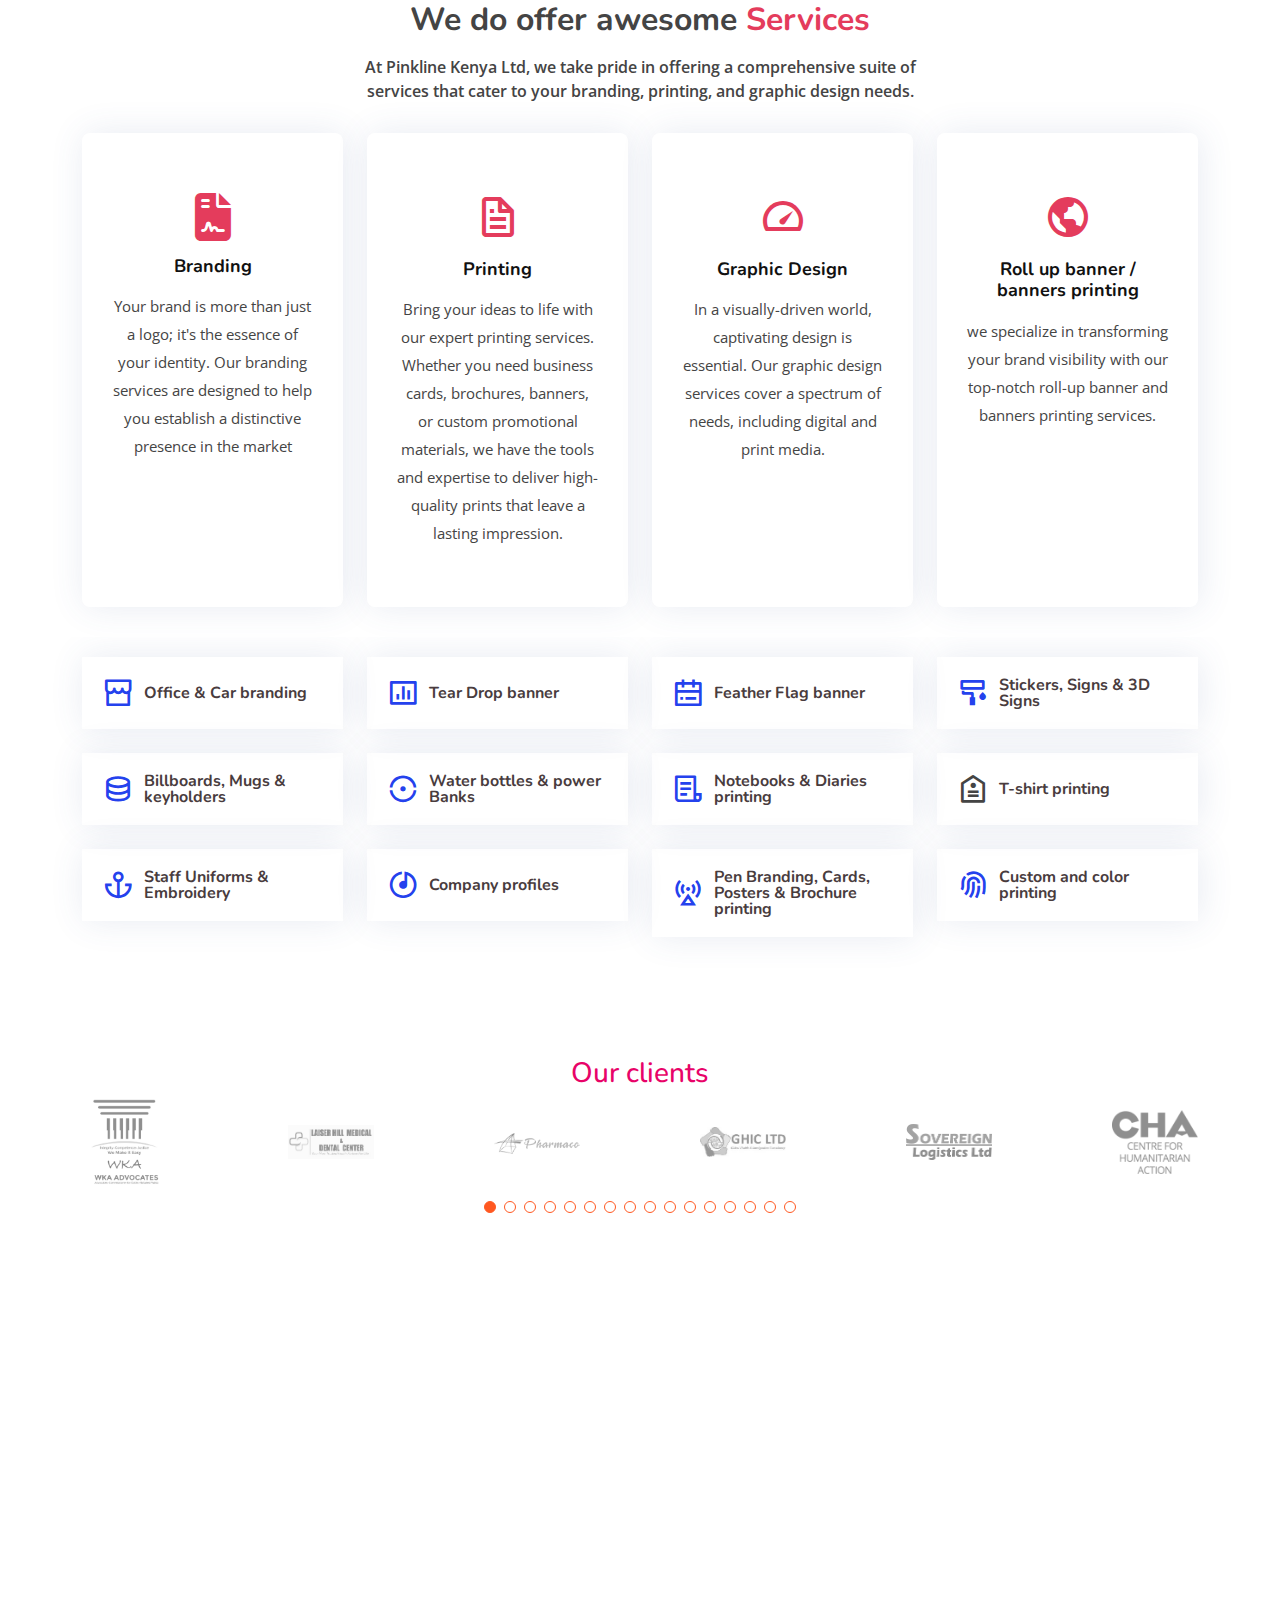
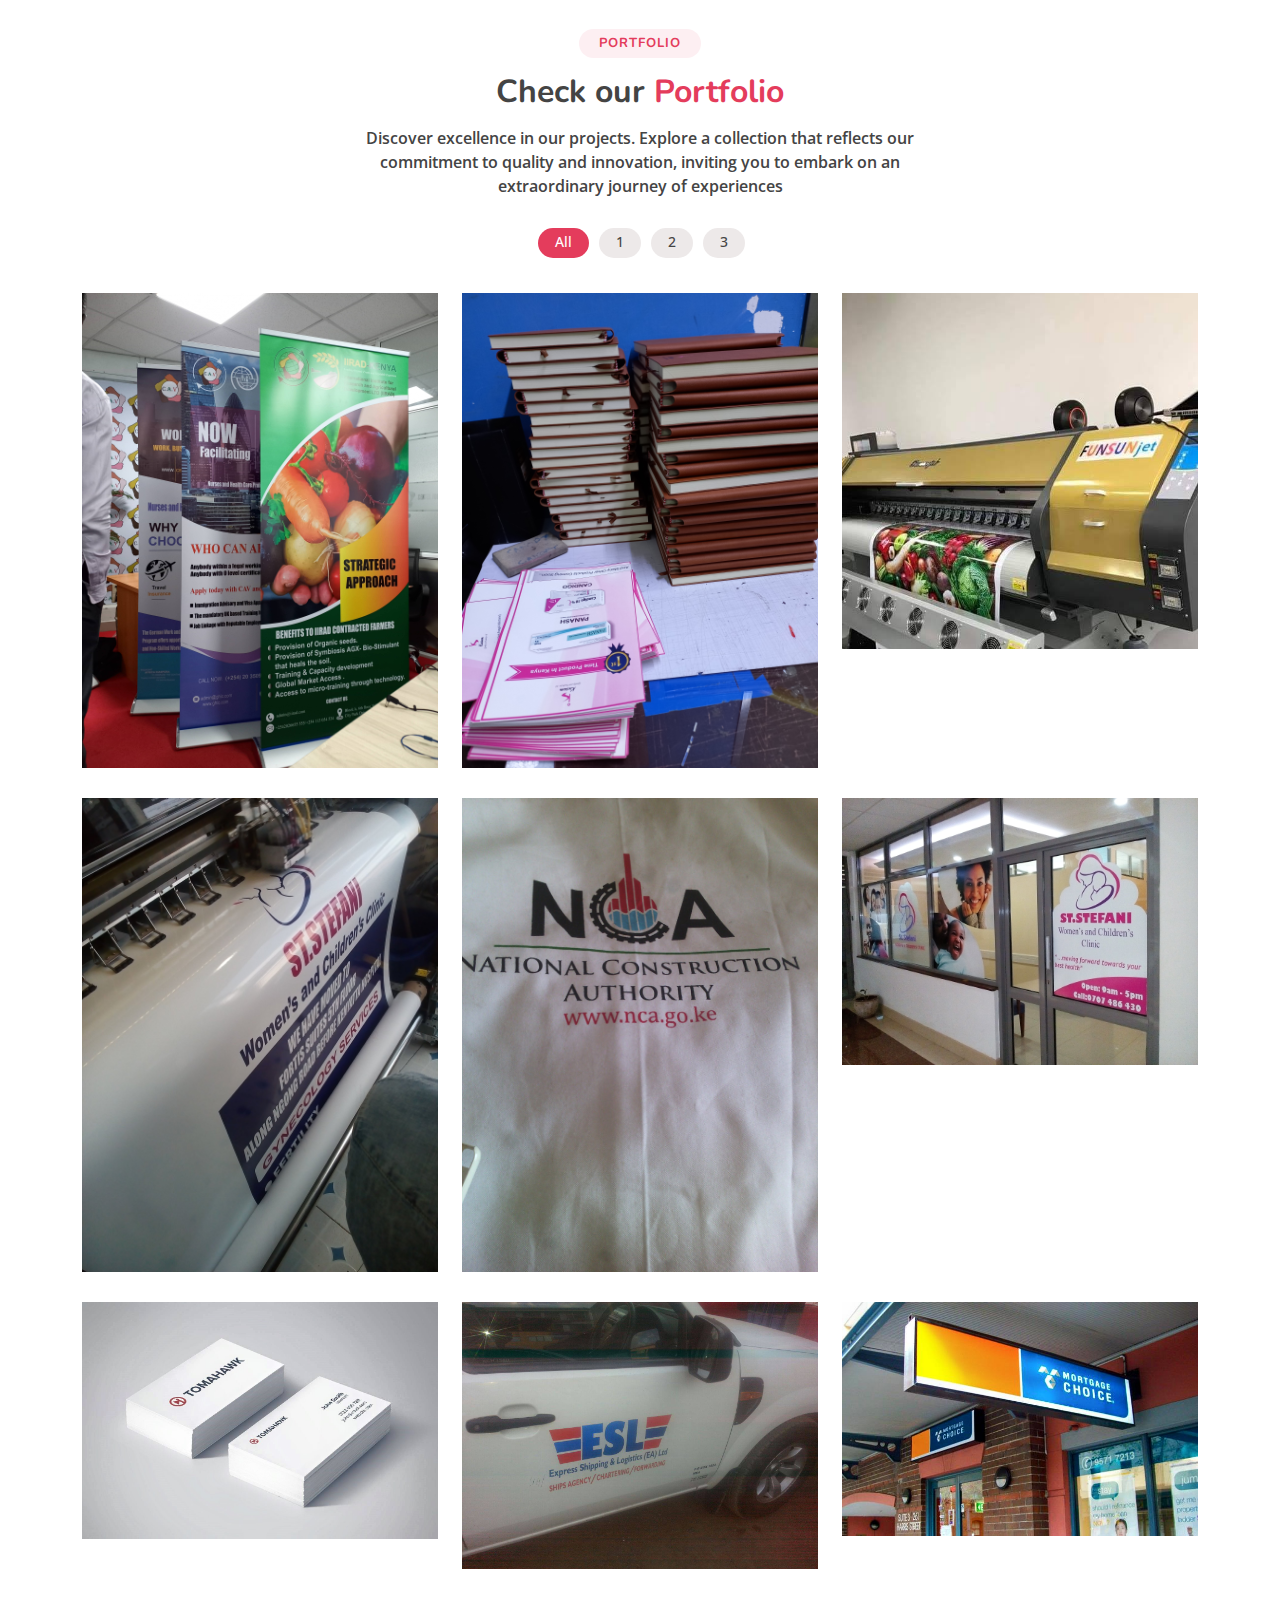
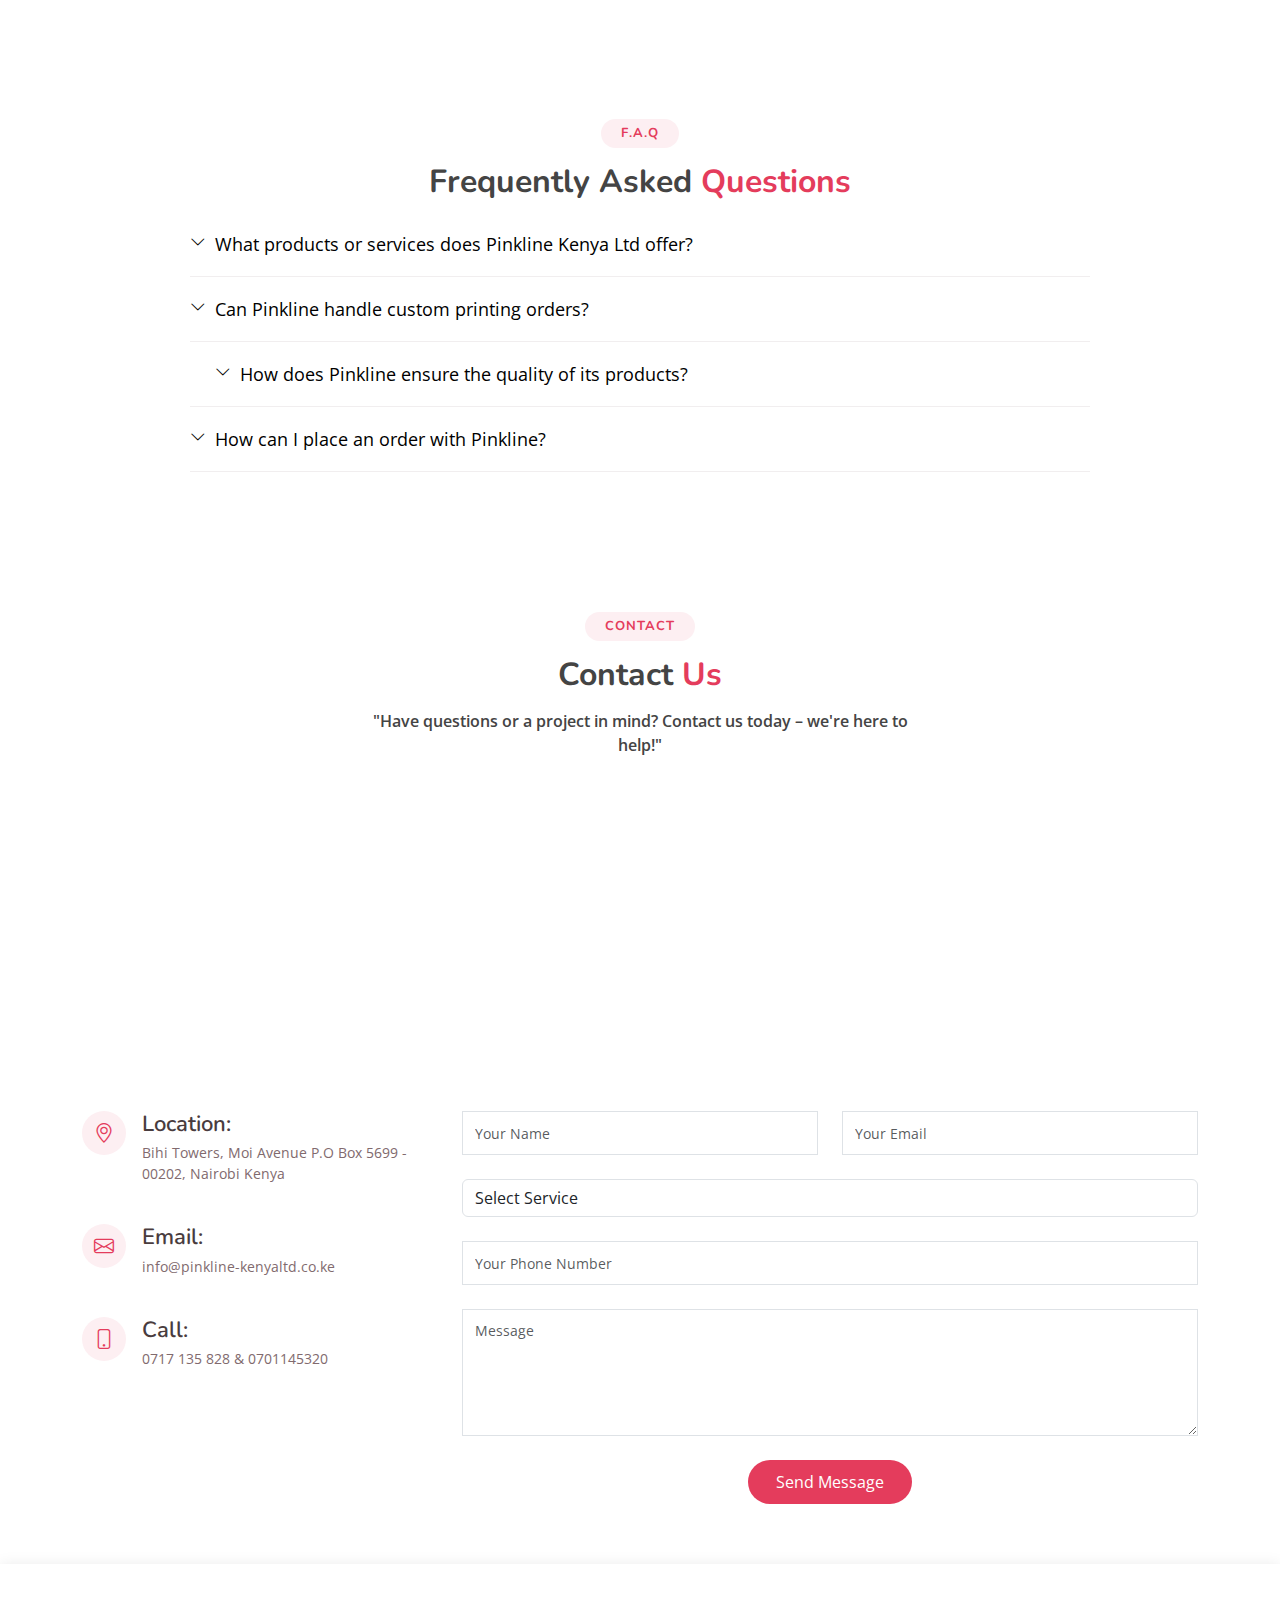
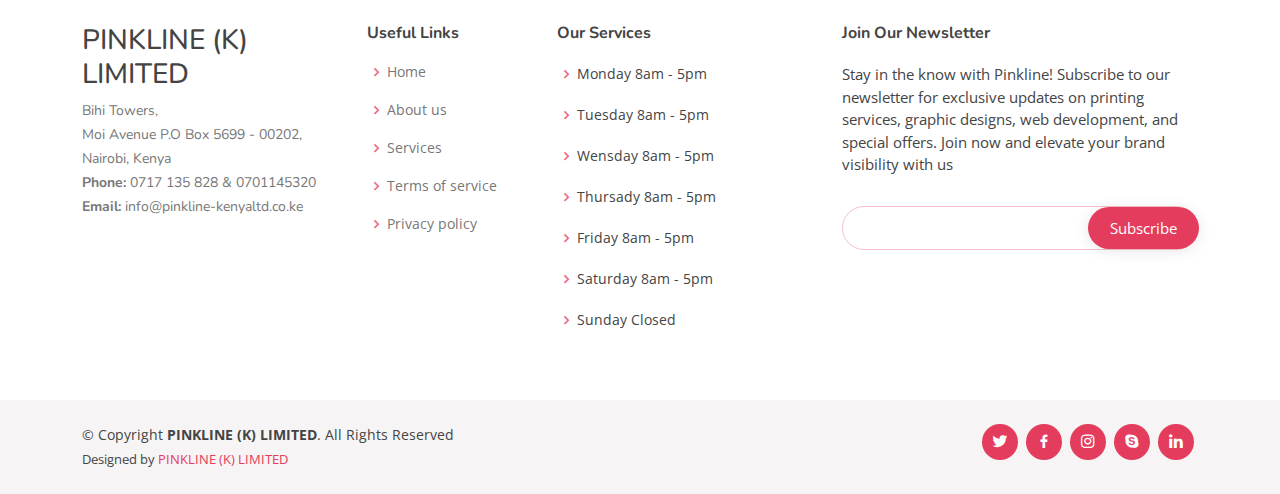
==== commit a231764f: "sql_db" ====
--- a/index.html
+++ b/index.html
@@ -10,11 +10,13 @@
   <meta content="Pinkline Kenya Ltd" name="keywords">
 
   <!-- Favicons -->
-  <link href="assets/img/favicon.png" rel="icon">
+  <link href="assets/img/favicon.jpg" rel="icon">
   <link href="assets/img/apple-touch-icon.png" rel="apple-touch-icon">
 
   <!-- Google Fonts -->
-  <link href="https://fonts.googleapis.com/css?family=Open+Sans:300,300i,400,400i,600,600i,700,700i|Nunito:300,300i,400,400i,600,600i,700,700i|Poppins:300,300i,400,400i,500,500i,600,600i,700,700i" rel="stylesheet">
+  <link
+    href="https://fonts.googleapis.com/css?family=Open+Sans:300,300i,400,400i,600,600i,700,700i|Nunito:300,300i,400,400i,600,600i,700,700i|Poppins:300,300i,400,400i,500,500i,600,600i,700,700i"
+    rel="stylesheet">
 
   <!-- Vendor CSS Files -->
   <link href="assets/vendor/bootstrap/css/bootstrap.min.css" rel="stylesheet">
@@ -29,7 +31,7 @@
   <link rel="stylesheet" href="https://cdnjs.cloudflare.com/ajax/libs/font-awesome/6.5.1/css/all.min.css">
 
 
-  
+
 </head>
 
 <body>
@@ -39,51 +41,43 @@
     <div class="container d-flex align-items-center justify-content-between">
 
       <h1 class="logo"><a href="index.html">PINKLINE (K) LIMITED</a></h1>
-      <!-- Uncomment below if you prefer to use an image logo -->
-      <!-- <a href="index.html" class="logo"><img src="assets/img/logo.png" alt="" class="img-fluid"></a>-->
-
+      
       <nav id="navbar" class="navbar">
         <ul>
-          <li><a class="nav-link scrollto active" href="#hero">Home</a></li>
+          <li><a class="nav-link scrollto active" href="#hero"><b>Home</b></a></li>
           <li><a class="nav-link scrollto" href="#about">About</a></li>
           <li><a class="nav-link scrollto" href="#services">Services</a></li>
-          <li><a class="nav-link scrollto " href="#portfolio">Gallary</a></li>
-          <li><a class="nav-link scrollto" href="#team">Team</a></li>
-          <li><a href="blog.html">Blog</a></li>
-          <li class="dropdown"><a href="#"><span>Drop Down</span> <i class="bi bi-chevron-down"></i></a>
-            <ul>
-              <li><a href="#">Drop Down 1</a></li>
-              <li class="dropdown"><a href="#"><span>Deep Drop Down</span> <i class="bi bi-chevron-right"></i></a>
-                <ul>
-                  <li><a href="#">Deep Drop Down 1</a></li>
-                  <li><a href="#">Deep Drop Down 2</a></li>
-                  <li><a href="#">Deep Drop Down 3</a></li>
-                  <li><a href="#">Deep Drop Down 4</a></li>
-                  <li><a href="#">Deep Drop Down 5</a></li>
-                </ul>
-              </li>
-              <li><a href="#">Drop Down 2</a></li>
-              <li><a href="#">Drop Down 3</a></li>
-              <li><a href="#">Drop Down 4</a></li>
-            </ul>
-          </li>
+          <li><a class="nav-link scrollto " href="#portfolio">portfolio</a></li>
+
           <li><a class="nav-link scrollto" href="#contact">Contact</a></li>
         </ul>
         <i class="bi bi-list mobile-nav-toggle"></i>
-      </nav><!-- .navbar -->
+      </nav>
 
     </div>
-  </header><!-- End Header -->
+  </header>
+  
+  
+  
+  <!-- End Header -->
 
   <!-- ======= Hero Section ======= -->
+
+
+
   <section id="hero">
     <div class="hero-container">
-      <h3>Welcome to <strong>PINKLINE (K) LIMITED</strong></h3>
+      <h3>Welcome to <strong><b>PINKLINE (K) LIMITED</b></strong></h3>
       <h1>We're Creative Agency</h1>
-      <h2>Your Gateway to Exceptional Branding, Printing, and Graphic Design Services  </h2>
+      <h2>Your Gateway to Exceptional Branding, Printing, and Graphic Design Services </h2>
       <a href="#about" class="btn-get-started scrollto">Get Started</a>
     </div>
-  </section><!-- End Hero -->
+  </section>
+
+
+
+
+  <!-- End Hero -->
 
   <main id="main">
 
@@ -95,14 +89,16 @@
           <h2>About</h2>
           <h3>Learn More <span>About Us</span></h3>
           <p>We are print shop Company known for enhancing brands visibility through the provision of
-             outstanding Printing branding / graphic designs service located in Nairobi cbd.</p>
+            outstanding Printing branding / graphic designs service located in Nairobi cbd.</p>
         </div>
 
         <div class="row content">
           <div class="col-lg-6">
             <p>
-              Welcome to Pinkline Kenya Ltd, a dynamic hub of creativity, innovation, and unwavering commitment to excellence in 
-              branding, printing, and graphic design services. At Pinkline, we are not just in the business of creating visuals; we are in 
+              Welcome to Pinkline Kenya Ltd, a dynamic hub of creativity, innovation, and unwavering commitment to
+              excellence in
+              branding, printing, and graphic design services. At Pinkline, we are not just in the business of creating
+              visuals; we are in
               the business of crafting compelling narratives that leave a lasting impact.
             </p>
             <ul>
@@ -115,8 +111,9 @@
           </div>
           <div class="col-lg-6 pt-4 pt-lg-0">
             <p>
-              Thank you for considering Pinkline Kenya Ltd as your creative partner. Join us in the pursuit of visual excellence,
-               where every design tells a story, and every brand makes a statement.
+              Thank you for considering Pinkline Kenya Ltd as your creative partner. Join us in the pursuit of visual
+              excellence,
+              where every design tells a story, and every brand makes a statement.
             </p>
             <a href="#" class="btn-learn-more">Learn More</a>
           </div>
@@ -132,15 +129,17 @@
         <div class="section-title">
           <h2>Services</h2>
           <h3>We do offer awesome <span>Services</span></h3>
-          <p>At Pinkline Kenya Ltd, we take pride in offering a comprehensive suite of services that cater to your branding, printing, and graphic design needs.</p>
+          <p>At Pinkline Kenya Ltd, we take pride in offering a comprehensive suite of services that cater to your
+            branding, printing, and graphic design needs.</p>
         </div>
 
         <div class="row">
           <div class="col-md-6 col-lg-3 d-flex align-items-stretch mb-5 mb-lg-0">
             <div class="icon-box">
-              <div class="icon"><i class="fa-solid fa-file-contract fa-beat"></i></div> 
+              <div class="icon"><i class="fa-solid fa-file-contract fa-beat"></i></div>
               <h4 class="title"><a href="">Branding</a></h4>
-              <p class="description">Your brand is more than just a logo; it's the essence of your identity. Our branding services 
+              <p class="description">Your brand is more than just a logo; it's the essence of your identity. Our
+                branding services
                 are designed to help you establish a distinctive presence in the market</p>
             </div>
           </div>
@@ -149,8 +148,10 @@
             <div class="icon-box">
               <div class="icon"><i class="bx bx-file"></i></div>
               <h4 class="title"><a href=""> Printing</a></h4>
-              <p class="description">Bring your ideas to life with our expert printing services. Whether you need business cards, brochures, banners, or custom promotional
-                 materials, we have the tools and expertise to deliver high-quality prints that leave a lasting impression.</p>
+              <p class="description">Bring your ideas to life with our expert printing services. Whether you need
+                business cards, brochures, banners, or custom promotional
+                materials, we have the tools and expertise to deliver high-quality prints that leave a lasting
+                impression.</p>
             </div>
           </div>
 
@@ -158,7 +159,8 @@
             <div class="icon-box">
               <div class="icon"><i class="bx bx-tachometer"></i></div>
               <h4 class="title"><a href=""> Graphic Design</a></h4>
-              <p class="description">In a visually-driven world, captivating design is essential. Our graphic design services cover a 
+              <p class="description">In a visually-driven world, captivating design is essential. Our graphic design
+                services cover a
                 spectrum of needs, including digital and print media. </p>
             </div>
           </div>
@@ -167,7 +169,8 @@
             <div class="icon-box">
               <div class="icon"><i class="bx bx-world"></i></div>
               <h4 class="title"><a href="">Roll up banner / banners printing</a></h4>
-              <p class="description">we specialize in transforming your brand visibility with our top-notch roll-up banner and banners printing services.</p>
+              <p class="description">we specialize in transforming your brand visibility with our top-notch roll-up
+                banner and banners printing services.</p>
             </div>
           </div>
 
@@ -183,73 +186,73 @@
         <div class="row">
           <div class="col-lg-3 col-md-4 col-6 col-6">
             <div class="icon-box">
-              <i class="ri-store-line" style="color: #ffbb2c;"></i>
+              <i class="ri-store-line" style="color: rgba(5, 40, 235, 0.9)"></i>
               <h3><a href="">Office & Car branding</a></h3>
             </div>
           </div>
           <div class="col-lg-3 col-md-4 col-6">
             <div class="icon-box">
-              <i class="ri-bar-chart-box-line" style="color: #5578ff;"></i>
+              <i class="ri-bar-chart-box-line" style="color: rgba(5, 40, 235, 0.9)"></i>
               <h3><a href="">Tear Drop banner</a></h3>
             </div>
           </div>
           <div class="col-lg-3 col-md-4 col-6 mt-4 mt-md-0">
             <div class="icon-box">
-              <i class="ri-calendar-todo-line" style="color: #e80368;"></i>
+              <i class="ri-calendar-todo-line" style="color: rgba(5, 40, 235, 0.9)"></i>
               <h3><a href="">Feather Flag banner</a></h3>
             </div>
           </div>
           <div class="col-lg-3 col-md-4 col-6 mt-4 mt-lg-0">
             <div class="icon-box">
-              <i class="ri-paint-brush-line" style="color: #e361ff;"></i>
+              <i class="ri-paint-brush-line" style="color: rgba(5, 40, 235, 0.9)"></i>
               <h3><a href="">Stickers, Signs & 3D Signs</a></h3>
             </div>
           </div>
           <div class="col-lg-3 col-md-4 col-6 mt-4">
             <div class="icon-box">
-              <i class="ri-database-2-line" style="color: #47aeff;"></i>
+              <i class="ri-database-2-line" style="color: rgba(5, 40, 235, 0.9)"></i>
               <h3><a href="">Billboards, Mugs & keyholders</a></h3>
             </div>
           </div>
           <div class="col-lg-3 col-md-4 col-6 mt-4">
             <div class="icon-box">
-              <i class="ri-gradienter-line" style="color: #ffa76e;"></i>
+              <i class="ri-gradienter-line" style="color: rgba(5, 40, 235, 0.9)"></i>
               <h3><a href="">Water bottles & power Banks</a></h3>
             </div>
           </div>
           <div class="col-lg-3 col-md-4 col-6 mt-4">
             <div class="icon-box">
-              <i class="ri-file-list-3-line" style="color: #11dbcf;"></i>
+              <i class="ri-file-list-3-line" style="color: rgba(5, 40, 235, 0.9)"></i>
               <h3><a href="">Notebooks & Diaries printing</a></h3>
             </div>
           </div>
           <div class="col-lg-3 col-md-4 col-6 mt-4">
             <div class="icon-box">
-              <i class="ri-price-tag-2-line" style="color: #4233ff;"></i>
+              <i class="ri-price-tag-2-line" style="color: rgba(5, 40, 235, 0.9),"></i>
               <h3><a href="">T-shirt printing</a></h3>
             </div>
           </div>
           <div class="col-lg-3 col-md-4 col-6 mt-4">
             <div class="icon-box">
-              <i class="ri-anchor-line" style="color: #b2904f;"></i>
+              <i class="ri-anchor-line" style="color: rgba(5, 40, 235, 0.9)"></i>
               <h3><a href="">Staff Uniforms & Embroidery</a></h3>
             </div>
           </div>
           <div class="col-lg-3 col-md-4 col-6 mt-4">
             <div class="icon-box">
-              <i class="ri-disc-line" style="color: #b20969;"></i>
+              <i class="ri-disc-line" style="color: rgba(5, 40, 235, 0.9)"></i>
               <h3><a href="">Company profiles</a></h3>
             </div>
           </div>
           <div class="col-lg-3 col-md-4 col-6 mt-4">
             <div class="icon-box">
-              <i class="ri-base-station-line" style="color: #ff5828;"></i>
+              <i class="ri-base-station-line" style="color: rgba(5, 40, 235, 0.9)"></i>
               <h3><a href="">Pen Branding, Cards, Posters & Brochure printing</a></h3>
             </div>
           </div>
           <div class="col-lg-3 col-md-4 col-6 mt-4">
             <div class="icon-box">
-              <i class="ri-fingerprint-line" style="color: #29cc61;"></i>
+              <i class="ri-fingerprint-line" style="color: rgba(5, 40, 235, 0.9)"></i>
               <h3><a href="">Custom and color printing</a></h3>
             </div>
           </div>
@@ -257,6 +260,39 @@
 
       </div>
     </section><!-- End Features Section -->
+
+
+    <!-- ======= Clients Section ======= -->
+    <section id="clients" class="clients">
+      <div class="container" data-aos="fade-up">
+        <h3 style="text-align: center; color: #e80368;">Our clients</h3>
+        <div class="clients-slider swiper">
+          <div class="swiper-wrapper align-items-center">
+            <div class="swiper-slide"><img src="assets/img/client/1.png" class="img-fluid" alt=""></div>
+            <div class="swiper-slide"><img src="assets/img/client/dawa.jpg" class="img-fluid" alt=""></div>
+            <div class="swiper-slide"><img src="assets/img/client/3.png" class="img-fluid" alt=""></div>
+            <div class="swiper-slide"><img src="assets/img/client/4.jpg" class="img-fluid" alt=""></div>
+            <div class="swiper-slide"><img src="assets/img/client/5.png" class="img-fluid" alt=""></div>
+            <div class="swiper-slide"><img src="assets/img/client/6.png" class="img-fluid" alt=""></div>
+            <div class="swiper-slide"><img src="assets/img/client/7.jpeg" class="img-fluid" alt=""></div>
+            <div class="swiper-slide"><img src="assets/img/client/8.webp" class="img-fluid" alt=""></div>
+            <div class="swiper-slide"><img src="assets/img/client/9.png" class="img-fluid" alt=""></div>
+            <div class="swiper-slide"><img src="assets/img/client/10.png" class="img-fluid" alt=""></div>
+            <div class="swiper-slide"><img src="assets/img/client/ESL.webp" class="img-fluid" alt=""></div>
+            <div class="swiper-slide"><img src="assets/img/client/12.jpg" class="img-fluid" alt=""></div>
+            <div class="swiper-slide"><img src="assets/img/client/13.jpg" class="img-fluid" alt=""></div>
+            <div class="swiper-slide"><img src="assets/img/client/15.jpg" class="img-fluid" alt=""></div>
+            <div class="swiper-slide"><img src="assets/img/client/16.jpg" class="img-fluid" alt=""></div>
+            <div class="swiper-slide"><img src="assets/img/client/17.jpg" class="img-fluid" alt=""></div>
+
+          </div>
+          <div class="swiper-pagination"></div>
+        </div>
+
+      </div>
+    </section><!-- End Clients Section -->
+
+
 
     <!-- ======= Cta Section ======= -->
     <section id="cta" class="cta">
@@ -264,7 +300,7 @@
 
         <div class="text-center">
           <h3>Call To Action</h3>
-          <p> Transform your brand with impactful visuals! Contact Pinkline Kenya Ltd today for expert roll-up banner 
+          <p> Transform your brand with impactful visuals! Contact Pinkline Kenya Ltd today for expert roll-up banner
             and banners printing services, and turn your vision into a powerful reality</p>
           <a class="cta-btn" href="#">Call To Action</a>
         </div>
@@ -279,16 +315,17 @@
         <div class="section-title">
           <h2>Portfolio</h2>
           <h3>Check our <span>Portfolio</span></h3>
-          <p>Ut possimus qui ut temporibus culpa velit eveniet modi omnis est adipisci expedita at voluptas atque vitae autem.</p>
+          <p>Discover excellence in our projects. Explore a collection that reflects our commitment to quality and
+            innovation, inviting you to embark on an extraordinary journey of experiences</p>
         </div>
 
         <div class="row">
           <div class="col-lg-12 d-flex justify-content-center">
             <ul id="portfolio-flters">
               <li data-filter="*" class="filter-active">All</li>
-              <li data-filter=".filter-app">App</li>
-              <li data-filter=".filter-card">Card</li>
-              <li data-filter=".filter-web">Web</li>
+              <li data-filter=".filter-app">1</li>
+              <li data-filter=".filter-card">2</li>
+              <li data-filter=".filter-web">3</li>
             </ul>
           </div>
         </div>
@@ -296,91 +333,100 @@
         <div class="row portfolio-container">
 
           <div class="col-lg-4 col-md-6 portfolio-item filter-app">
-            <img src="assets/img/portfolio/portfolio-1.jpg" class="img-fluid" alt="">
-            <div class="portfolio-info">
-              <h4>App 1</h4>
-              <p>App</p>
-              <a href="assets/img/portfolio/portfolio-1.jpg" data-gallery="portfolioGallery" class="portfolio-lightbox preview-link" title="App 1"><i class="bx bx-plus"></i></a>
+            <img src="assets/img/portfolio/5.jpg" class="img-fluid" alt="">
+            <div class="portfolio-info">
+              <h4></h4>
+              <p></p>
+              <a href="assets/img/portfolio/5.jpg" data-gallery="portfolioGallery"
+                class="portfolio-lightbox preview-link" title="App 1"><i class="bx bx-plus"></i></a>
               <a href="portfolio-details.html" class="details-link" title="More Details"><i class="bx bx-link"></i></a>
             </div>
           </div>
 
           <div class="col-lg-4 col-md-6 portfolio-item filter-web">
-            <img src="assets/img/portfolio/portfolio-2.jpg" class="img-fluid" alt="">
-            <div class="portfolio-info">
-              <h4>Web 3</h4>
-              <p>Web</p>
-              <a href="assets/img/portfolio/portfolio-2.jpg" data-gallery="portfolioGallery" class="portfolio-lightbox preview-link" title="Web 3"><i class="bx bx-plus"></i></a>
+            <img src="assets/img/portfolio/7.jpg" class="img-fluid" alt="">
+            <div class="portfolio-info">
+              <h4></h4>
+              <p></p>
+              <a href="assets/img/portfolio/7.jpg" data-gallery="portfolioGallery"
+                class="portfolio-lightbox preview-link" title="Web 3"><i class="bx bx-plus"></i></a>
               <a href="portfolio-details.html" class="details-link" title="More Details"><i class="bx bx-link"></i></a>
             </div>
           </div>
 
           <div class="col-lg-4 col-md-6 portfolio-item filter-app">
-            <img src="assets/img/portfolio/portfolio-3.jpg" class="img-fluid" alt="">
-            <div class="portfolio-info">
-              <h4>App 2</h4>
-              <p>App</p>
-              <a href="assets/img/portfolio/portfolio-3.jpg" data-gallery="portfolioGallery" class="portfolio-lightbox preview-link" title="App 2"><i class="bx bx-plus"></i></a>
+            <img src="assets/img/portfolio/P1.jpg" class="img-fluid" alt="">
+            <div class="portfolio-info">
+              <h4> </h4>
+              <p></p>
+              <a href="assets/img/portfolio/P1.jpg" data-gallery="portfolioGallery"
+                class="portfolio-lightbox preview-link" title="App 2"><i class="bx bx-plus"></i></a>
               <a href="portfolio-details.html" class="details-link" title="More Details"><i class="bx bx-link"></i></a>
             </div>
           </div>
 
           <div class="col-lg-4 col-md-6 portfolio-item filter-card">
-            <img src="assets/img/portfolio/portfolio-4.jpg" class="img-fluid" alt="">
-            <div class="portfolio-info">
-              <h4>Card 2</h4>
-              <p>Card</p>
-              <a href="assets/img/portfolio/portfolio-4.jpg" data-gallery="portfolioGallery" class="portfolio-lightbox preview-link" title="Card 2"><i class="bx bx-plus"></i></a>
+            <img src="assets/img/portfolio/P2.jpg" class="img-fluid" alt="">
+            <div class="portfolio-info">
+              <h4> </h4>
+              <p></p>
+              <a href="assets/img/portfolio/P2.jpg" data-gallery="portfolioGallery"
+                class="portfolio-lightbox preview-link" title="Card 2"><i class="bx bx-plus"></i></a>
               <a href="portfolio-details.html" class="details-link" title="More Details"><i class="bx bx-link"></i></a>
             </div>
           </div>
 
           <div class="col-lg-4 col-md-6 portfolio-item filter-web">
-            <img src="assets/img/portfolio/portfolio-5.jpg" class="img-fluid" alt="">
-            <div class="portfolio-info">
-              <h4>Web 2</h4>
-              <p>Web</p>
-              <a href="assets/img/portfolio/portfolio-5.jpg" data-gallery="portfolioGallery" class="portfolio-lightbox preview-link" title="Web 2"><i class="bx bx-plus"></i></a>
+            <img src="assets/img/portfolio/P4.jpg" class="img-fluid" alt="">
+            <div class="portfolio-info">
+              <h4></h4>
+              <p></p>
+              <a href="assets/img/portfolio/P4.jpg" data-gallery="portfolioGallery"
+                class="portfolio-lightbox preview-link" title="Web 2"><i class="bx bx-plus"></i></a>
               <a href="portfolio-details.html" class="details-link" title="More Details"><i class="bx bx-link"></i></a>
             </div>
           </div>
 
           <div class="col-lg-4 col-md-6 portfolio-item filter-app">
-            <img src="assets/img/portfolio/portfolio-6.jpg" class="img-fluid" alt="">
-            <div class="portfolio-info">
-              <h4>App 3</h4>
-              <p>App</p>
-              <a href="assets/img/portfolio/portfolio-6.jpg" data-gallery="portfolioGallery" class="portfolio-lightbox preview-link" title="App 3"><i class="bx bx-plus"></i></a>
+            <img src="assets/img/portfolio/p5.jpg" class="img-fluid" alt="">
+            <div class="portfolio-info">
+              <h4></h4>
+              <p></p>
+              <a href="assets/img/portfolio/p5.jpg" data-gallery="portfolioGallery"
+                class="portfolio-lightbox preview-link" title="App 3"><i class="bx bx-plus"></i></a>
               <a href="portfolio-details.html" class="details-link" title="More Details"><i class="bx bx-link"></i></a>
             </div>
           </div>
 
           <div class="col-lg-4 col-md-6 portfolio-item filter-card">
-            <img src="assets/img/portfolio/portfolio-7.jpg" class="img-fluid" alt="">
-            <div class="portfolio-info">
-              <h4>Card 1</h4>
-              <p>Card</p>
-              <a href="assets/img/portfolio/portfolio-7.jpg" data-gallery="portfolioGallery" class="portfolio-lightbox preview-link" title="Card 1"><i class="bx bx-plus"></i></a>
+            <img src="assets/img/portfolio/p8.jpg" class="img-fluid" alt="">
+            <div class="portfolio-info">
+              <h4> </h4>
+              <p></p>
+              <a href="assets/img/portfolio/p8.jpg" data-gallery="portfolioGallery"
+                class="portfolio-lightbox preview-link" title="Card 1"><i class="bx bx-plus"></i></a>
               <a href="portfolio-details.html" class="details-link" title="More Details"><i class="bx bx-link"></i></a>
             </div>
           </div>
 
           <div class="col-lg-4 col-md-6 portfolio-item filter-card">
-            <img src="assets/img/portfolio/portfolio-8.jpg" class="img-fluid" alt="">
-            <div class="portfolio-info">
-              <h4>Card 3</h4>
-              <p>Card</p>
-              <a href="assets/img/portfolio/portfolio-8.jpg" data-gallery="portfolioGallery" class="portfolio-lightbox preview-link" title="Card 3"><i class="bx bx-plus"></i></a>
+            <img src="assets/img/portfolio/p7.jpg" class="img-fluid" alt="">
+            <div class="portfolio-info">
+              <h4></h4>
+              <p></p>
+              <a href="assets/img/portfolio/p7.jpg" data-gallery="portfolioGallery"
+                class="portfolio-lightbox preview-link" title="Card 3"><i class="bx bx-plus"></i></a>
               <a href="portfolio-details.html" class="details-link" title="More Details"><i class="bx bx-link"></i></a>
             </div>
           </div>
 
           <div class="col-lg-4 col-md-6 portfolio-item filter-web">
-            <img src="assets/img/portfolio/portfolio-9.jpg" class="img-fluid" alt="">
-            <div class="portfolio-info">
-              <h4>Web 3</h4>
-              <p>Web</p>
-              <a href="assets/img/portfolio/portfolio-9.jpg" data-gallery="portfolioGallery" class="portfolio-lightbox preview-link" title="Web 3"><i class="bx bx-plus"></i></a>
+            <img src="assets/img/portfolio/p10.jpg" class="img-fluid" alt="">
+            <div class="portfolio-info">
+              <h4></h4>
+              <p></p>
+              <a href="assets/img/portfolio/p10.jpg" data-gallery="portfolioGallery"
+                class="portfolio-lightbox preview-link" title="Web 3"><i class="bx bx-plus"></i></a>
               <a href="portfolio-details.html" class="details-link" title="More Details"><i class="bx bx-link"></i></a>
             </div>
           </div>
@@ -390,74 +436,7 @@
       </div>
     </section><!-- End Portfolio Section -->
 
-    <!-- ======= Pricing Section ======= -->
-    <section id="pricing" class="pricing">
-      <div class="container">
-
-        <div class="section-title">
-          <h2>Pricing</h2>
-          <h3>Our Competing <span>Prices</span></h3>
-          <p>Ut possimus qui ut temporibus culpa velit eveniet modi omnis est adipisci expedita at voluptas atque vitae autem.</p>
-        </div>
-
-        <div class="row">
-
-          <div class="col-lg-4 col-md-6">
-            <div class="box">
-              <h3>Free</h3>
-              <h4><sup>$</sup>0<span> / month</span></h4>
-              <ul>
-                <li>Aida dere</li>
-                <li>Nec feugiat nisl</li>
-                <li>Nulla at volutpat dola</li>
-                <li class="na">Pharetra massa</li>
-                <li class="na">Massa ultricies mi</li>
-              </ul>
-              <div class="btn-wrap">
-                <a href="#" class="btn-buy">Buy Now</a>
-              </div>
-            </div>
-          </div>
-
-          <div class="col-lg-4 col-md-6 mt-4 mt-md-0">
-            <div class="box recommended">
-              <span class="recommended-badge">Recommended</span>
-              <h3>Business</h3>
-              <h4><sup>$</sup>19<span> / month</span></h4>
-              <ul>
-                <li>Aida dere</li>
-                <li>Nec feugiat nisl</li>
-                <li>Nulla at volutpat dola</li>
-                <li>Pharetra massa</li>
-                <li class="na">Massa ultricies mi</li>
-              </ul>
-              <div class="btn-wrap">
-                <a href="#" class="btn-buy">Buy Now</a>
-              </div>
-            </div>
-          </div>
-
-          <div class="col-lg-4 col-md-6 mt-4 mt-lg-0">
-            <div class="box">
-              <h3>Developer</h3>
-              <h4><sup>$</sup>29<span> / month</span></h4>
-              <ul>
-                <li>Aida dere</li>
-                <li>Nec feugiat nisl</li>
-                <li>Nulla at volutpat dola</li>
-                <li>Pharetra massa</li>
-                <li>Massa ultricies mi</li>
-              </ul>
-              <div class="btn-wrap">
-                <a href="#" class="btn-buy">Buy Now</a>
-              </div>
-            </div>
-          </div>
-
-        </div>
-
-      </div>
-    </section><!-- End Pricing Section -->
+
 
     <!-- ======= F.A.Q Section ======= -->
     <section id="faq" class="faq">
@@ -471,58 +450,85 @@
         <ul class="faq-list">
 
           <li>
-            <div data-bs-toggle="collapse" class="collapsed question" href="#faq1">Non consectetur a erat nam at lectus urna duis? <i class="bi bi-chevron-down icon-show"></i><i class="bi bi-chevron-up icon-close"></i></div>
+            <div data-bs-toggle="collapse" class="collapsed question" href="#faq1"> What products or services does
+              Pinkline Kenya Ltd offer?
+              <i class="bi bi-chevron-down icon-show"></i><i class="bi bi-chevron-up icon-close"></i>
+            </div>
             <div id="faq1" class="collapse" data-bs-parent=".faq-list">
               <p>
-                Feugiat pretium nibh ipsum consequat. Tempus iaculis urna id volutpat lacus laoreet non curabitur gravida. Venenatis lectus magna fringilla urna porttitor rhoncus dolor purus non.
+                Pinkline specializes in a wide range of printing and branding Website and Graphic designing, including
+                roll-up banners, office and car branding, press banners, signage, promotional items, and more
               </p>
             </div>
           </li>
 
           <li>
-            <div data-bs-toggle="collapse" href="#faq2" class="collapsed question">Feugiat scelerisque varius morbi enim nunc faucibus a pellentesque? <i class="bi bi-chevron-down icon-show"></i><i class="bi bi-chevron-up icon-close"></i></div>
+            <div data-bs-toggle="collapse" href="#faq2" class="collapsed question">Can Pinkline handle custom printing
+              orders?
+              <i class="bi bi-chevron-down icon-show"></i><i class="bi bi-chevron-up icon-close"></i>
+            </div>
             <div id="faq2" class="collapse" data-bs-parent=".faq-list">
               <p>
-                Dolor sit amet consectetur adipiscing elit pellentesque habitant morbi. Id interdum velit laoreet id donec ultrices. Fringilla phasellus faucibus scelerisque eleifend donec pretium. Est pellentesque elit ullamcorper dignissim. Mauris ultrices eros in cursus turpis massa tincidunt dui.
+                Yes, Pinkline excels in custom and color printing. Whether you need unique designs, personalized
+                merchandise, or specific branding elements, we can bring your ideas to life.
               </p>
             </div>
           </li>
 
           <li>
-            <div data-bs-toggle="collapse" href="#faq3" class="collapsed question">Dolor sit amet consectetur adipiscing elit pellentesque habitant morbi? <i class="bi bi-chevron-down icon-show"></i><i class="bi bi-chevron-up icon-close"></i></div>
-            <div id="faq3" class="collapse" data-bs-parent=".faq-list">
-              <p>
-                Eleifend mi in nulla posuere sollicitudin aliquam ultrices sagittis orci. Faucibus pulvinar elementum integer enim. Sem nulla pharetra diam sit amet nisl suscipit. Rutrum tellus pellentesque eu tincidunt. Lectus urna duis convallis convallis tellus. Urna molestie at elementum eu facilisis sed odio morbi quis
-              </p>
-            </div>
+            <div data-bs-toggle="collapse" href="#faq3" class="collapsed question">
+              <div data-bs-toggle="collapse" href="#faq3" class="collapsed question">How does Pinkline ensure the
+                quality of its products?
+                <i class="bi bi-chevron-down icon-show"></i><i class="bi bi-chevron-up icon-close"></i>
+              </div>
+              <div id="faq3" class="collapse" data-bs-parent=".faq-list">
+                <p>
+                  At Pinkline, we prioritize quality craftsmanship. Our team is dedicated to delivering products that
+                  meet the highest standards, ensuring durability, vibrant prints, and overall customer satisfaction.
+                </p>
+              </div>
           </li>
 
           <li>
-            <div data-bs-toggle="collapse" href="#faq4" class="collapsed question">Ac odio tempor orci dapibus. Aliquam eleifend mi in nulla? <i class="bi bi-chevron-down icon-show"></i><i class="bi bi-chevron-up icon-close"></i></div>
+            <div data-bs-toggle="collapse" href="#faq4" class="collapsed question"> How can I place an order with
+              Pinkline?
+              <i class="bi bi-chevron-down icon-show"></i><i class="bi bi-chevron-up icon-close"></i>
+            </div>
             <div id="faq4" class="collapse" data-bs-parent=".faq-list">
               <p>
-                Dolor sit amet consectetur adipiscing elit pellentesque habitant morbi. Id interdum velit laoreet id donec ultrices. Fringilla phasellus faucibus scelerisque eleifend donec pretium. Est pellentesque elit ullamcorper dignissim. Mauris ultrices eros in cursus turpis massa tincidunt dui.
+                Placing an order with Pinkline is easy. Simply give us a call or visit our location in Nairobi CBD. Our
+                friendly team will assist you in choosing the right services and guide you through the order process for
+                a seamless experience
               </p>
             </div>
           </li>
 
-          <li>
-            <div data-bs-toggle="collapse" href="#faq5" class="collapsed question">Tempus quam pellentesque nec nam aliquam sem et tortor consequat? <i class="bi bi-chevron-down icon-show"></i><i class="bi bi-chevron-up icon-close"></i></div>
+          <!-- <li>
+            <div data-bs-toggle="collapse" href="#faq5" class="collapsed question">Tempus quam pellentesque nec nam
+              aliquam sem et tortor consequat? <i class="bi bi-chevron-down icon-show"></i><i
+                class="bi bi-chevron-up icon-close"></i></div>
             <div id="faq5" class="collapse" data-bs-parent=".faq-list">
               <p>
-                Molestie a iaculis at erat pellentesque adipiscing commodo. Dignissim suspendisse in est ante in. Nunc vel risus commodo viverra maecenas accumsan. Sit amet nisl suscipit adipiscing bibendum est. Purus gravida quis blandit turpis cursus in
+                Molestie a iaculis at erat pellentesque adipiscing commodo. Dignissim suspendisse in est ante in. Nunc
+                vel risus commodo viverra maecenas accumsan. Sit amet nisl suscipit adipiscing bibendum est. Purus
+                gravida quis blandit turpis cursus in
               </p>
             </div>
-          </li>
-
-          <li>
-            <div data-bs-toggle="collapse" href="#faq6" class="collapsed question">Tortor vitae purus faucibus ornare. Varius vel pharetra vel turpis nunc eget lorem dolor? <i class="bi bi-chevron-down icon-show"></i><i class="bi bi-chevron-up icon-close"></i></div>
+          </li> -->
+
+          <!-- <li>
+            <div data-bs-toggle="collapse" href="#faq6" class="collapsed question">Tortor vitae purus faucibus ornare.
+              Varius vel pharetra vel turpis nunc eget lorem dolor? <i class="bi bi-chevron-down icon-show"></i><i
+                class="bi bi-chevron-up icon-close"></i></div>
             <div id="faq6" class="collapse" data-bs-parent=".faq-list">
               <p>
-                Laoreet sit amet cursus sit amet dictum sit amet justo. Mauris vitae ultricies leo integer malesuada nunc vel. Tincidunt eget nullam non nisi est sit amet. Turpis nunc eget lorem dolor sed. Ut venenatis tellus in metus vulputate eu scelerisque. Pellentesque diam volutpat commodo sed egestas egestas fringilla phasellus faucibus. Nibh tellus molestie nunc non blandit massa enim nec.
+                Laoreet sit amet cursus sit amet dictum sit amet justo. Mauris vitae ultricies leo integer malesuada
+                nunc vel. Tincidunt eget nullam non nisi est sit amet. Turpis nunc eget lorem dolor sed. Ut venenatis
+                tellus in metus vulputate eu scelerisque. Pellentesque diam volutpat commodo sed egestas egestas
+                fringilla phasellus faucibus. Nibh tellus molestie nunc non blandit massa enim nec.
               </p>
             </div>
-          </li>
+          </li> -->
 
         </ul>
 
@@ -530,93 +536,7 @@
     </section><!-- End F.A.Q Section -->
 
     <!-- ======= Team Section ======= -->
-    <section id="team" class="team">
-      <div class="container">
-
-        <div class="section-title">
-          <h2>Team</h2>
-          <h3>Our Hardworking <span>Team</span></h3>
-          <p>Ut possimus qui ut temporibus culpa velit eveniet modi omnis est adipisci expedita at voluptas atque vitae autem.</p>
-        </div>
-
-        <div class="row">
-
-          <div class="col-lg-3 col-md-6 d-flex align-items-stretch">
-            <div class="member">
-              <div class="member-img">
-                <img src="assets/img/team/team-1.jpg" class="img-fluid" alt="">
-                <div class="social">
-                  <a href=""><i class="bi bi-twitter"></i></a>
-                  <a href=""><i class="bi bi-facebook"></i></a>
-                  <a href=""><i class="bi bi-instagram"></i></a>
-                  <a href=""><i class="bi bi-linkedin"></i></a>
-                </div>
-              </div>
-              <div class="member-info">
-                <h4>Walter White</h4>
-                <span>Chief Executive Officer</span>
-              </div>
-            </div>
-          </div>
-
-          <div class="col-lg-3 col-md-6 d-flex align-items-stretch">
-            <div class="member">
-              <div class="member-img">
-                <img src="assets/img/team/team-2.jpg" class="img-fluid" alt="">
-                <div class="social">
-                  <a href=""><i class="bi bi-twitter"></i></a>
-                  <a href=""><i class="bi bi-facebook"></i></a>
-                  <a href=""><i class="bi bi-instagram"></i></a>
-                  <a href=""><i class="bi bi-linkedin"></i></a>
-                </div>
-              </div>
-              <div class="member-info">
-                <h4>Sarah Jhonson</h4>
-                <span>Product Manager</span>
-              </div>
-            </div>
-          </div>
-
-          <div class="col-lg-3 col-md-6 d-flex align-items-stretch">
-            <div class="member">
-              <div class="member-img">
-                <img src="assets/img/team/team-3.jpg" class="img-fluid" alt="">
-                <div class="social">
-                  <a href=""><i class="bi bi-twitter"></i></a>
-                  <a href=""><i class="bi bi-facebook"></i></a>
-                  <a href=""><i class="bi bi-instagram"></i></a>
-                  <a href=""><i class="bi bi-linkedin"></i></a>
-                </div>
-              </div>
-              <div class="member-info">
-                <h4>William Anderson</h4>
-                <span>CTO</span>
-              </div>
-            </div>
-          </div>
-
-          <div class="col-lg-3 col-md-6 d-flex align-items-stretch">
-            <div class="member">
-              <div class="member-img">
-                <img src="assets/img/team/team-4.jpg" class="img-fluid" alt="">
-                <div class="social">
-                  <a href=""><i class="bi bi-twitter"></i></a>
-                  <a href=""><i class="bi bi-facebook"></i></a>
-                  <a href=""><i class="bi bi-instagram"></i></a>
-                  <a href=""><i class="bi bi-linkedin"></i></a>
-                </div>
-              </div>
-              <div class="member-info">
-                <h4>Amanda Jepson</h4>
-                <span>Accountant</span>
-              </div>
-            </div>
-          </div>
-
-        </div>
-
-      </div>
-    </section><!-- End Team Section -->
+
 
     <!-- ======= Contact Section ======= -->
     <section id="contact" class="contact">
@@ -625,11 +545,15 @@
         <div class="section-title">
           <h2>Contact</h2>
           <h3>Contact <span>Us</span></h3>
-          <p>Ut possimus qui ut temporibus culpa velit eveniet modi omnis est adipisci expedita at voluptas atque vitae autem.</p>
+          <p>"Have questions or a project in mind? Contact us today – we're here to help!"
+          </p>
         </div>
 
         <div>
-          <iframe style="border:0; width: 100%; height: 270px;" src="https://www.google.com/maps/embed?pb=!1m14!1m8!1m3!1d12097.433213460943!2d-74.0062269!3d40.7101282!3m2!1i1024!2i768!4f13.1!3m3!1m2!1s0x0%3A0xb89d1fe6bc499443!2sDowntown+Conference+Center!5e0!3m2!1smk!2sbg!4v1539943755621" frameborder="0" allowfullscreen></iframe>
+          <iframe style="border:0; width: 100%; height: 270px;"
+            src="https://www.google.com/maps/embed?pb=!1m14!1m8!1m3!1d15955.27674751269!2d36.8218727!3d-1.2822771!3m2!1i1024!2i768!4f13.1!3m3!1m2!1s0x182f10d5df97cb23%3A0x9daffd912c011926!2sBihi%20Towers!5e0!3m2!1sen!2ske!4v1708287476878!5m2!1sen!2ske"
+            allowfullscreen="" loading="lazy" referrerpolicy="no-referrer-when-downgrade"></iframe>
+
         </div>
 
         <div class="row mt-5">
@@ -639,28 +563,30 @@
               <div class="address">
                 <i class="bi bi-geo-alt"></i>
                 <h4>Location:</h4>
-                <p>A108 Adam Street, New York, NY 535022</p>
+                <p>Bihi Towers,
+                  Moi Avenue P.O Box 5699 - 00202, Nairobi Kenya</p>
               </div>
 
               <div class="email">
                 <i class="bi bi-envelope"></i>
                 <h4>Email:</h4>
-                <p>info@example.com</p>
+                <p>info@pinkline-kenyaltd.co.ke</p>
               </div>
 
               <div class="phone">
                 <i class="bi bi-phone"></i>
                 <h4>Call:</h4>
-                <p>+1 5589 55488 55s</p>
-              </div>
-
-            </div>
-
-          </div>
+                <p>0717 135 828 & 0701145320</p>
+              </div>
+
+            </div>
+
+          </div>
+
 
           <div class="col-lg-8 mt-5 mt-lg-0">
-
-            <form action="forms/contact.php" method="post" role="form" class="php-email-form">
+            <form action="forms/contact.php" method="post" role="form" class="php-email-form"
+              onsubmit="return validateForm()">
               <div class="row">
                 <div class="col-md-6 form-group">
                   <input type="text" name="name" class="form-control" id="name" placeholder="Your Name" required>
@@ -670,7 +596,30 @@
                 </div>
               </div>
               <div class="form-group mt-3">
-                <input type="text" class="form-control" name="subject" id="subject" placeholder="Subject" required>
+                <!-- Replace Subject with Phone Number and add a selection for services -->
+                <select class="form-control" name="subject" id="subject" required>
+                  <option value="" disabled selected>Select Service</option>
+                  <option value="Printing Services">Website Design Services</option>
+                  <option value="Branding Services">Graphic Design Services</option>
+                  <option value="Branding Services">Branding Services</option>
+                  <option value="Branding Services">printing Services</option>
+                  <option value="Branding Services">Company profiles Services</option>
+                  <option value="Branding Services">Office & Car branding Services</option>
+                  <option value="Branding Services"> Roll up banner/ banners printing</option>
+                  <option value="Branding Services">Signs & 3D signs Services</option>
+                  <option value="Branding Services">Feather Flag banner Services</option>
+                  <option value="Branding Services">Billboards, Mugs Services</option>
+                  <option value="Branding Services">Notebooks & Diaries Printing Services</option>
+                  <option value="Branding Services">Letterheads & Business Services</option>
+                  <option value="Branding Services">Staff Uniforms & Embroidery Services</option>
+                  <option value="Branding Services">T-shirts Printing Services</option>
+                  <option value="Branding Services"> Business Cards, Posters & Brochure printing Services</option>
+
+
+                </select>
+              </div>
+              <div class="form-group mt-3">
+                <input type="tel" class="form-control" name="phone" id="phone" placeholder="Your Phone Number" required>
               </div>
               <div class="form-group mt-3">
                 <textarea class="form-control" name="message" rows="5" placeholder="Message" required></textarea>
@@ -682,13 +631,13 @@
               </div>
               <div class="text-center"><button type="submit">Send Message</button></div>
             </form>
-
-          </div>
-
-        </div>
-
-      </div>
-    </section><!-- End Contact Section -->
+          </div>
+
+
+
+
+
+          <!-- End Contact Section -->
 
   </main><!-- End #main -->
 
@@ -700,13 +649,12 @@
         <div class="row">
 
           <div class="col-lg-3 col-md-6 footer-contact">
-            <h3>Tempo</h3>
+            <h3>PINKLINE (K) LIMITED</h3>
             <p>
-              A108 Adam Street <br>
-              New York, NY 535022<br>
-              United States <br><br>
-              <strong>Phone:</strong> +1 5589 55488 55<br>
-              <strong>Email:</strong> info@example.com<br>
+              Bihi Towers, <br>Moi Avenue P.O Box 5699 - 00202,<br> Nairobi,
+              Kenya<br>
+              <strong>Phone:</strong> 0717 135 828 & 0701145320<br>
+              <strong>Email:</strong> info@pinkline-kenyaltd.co.ke<br>
             </p>
           </div>
 
@@ -724,17 +672,22 @@
           <div class="col-lg-3 col-md-6 footer-links">
             <h4>Our Services</h4>
             <ul>
-              <li><i class="bx bx-chevron-right"></i> <a href="#">Web Design</a></li>
-              <li><i class="bx bx-chevron-right"></i> <a href="#">Web Development</a></li>
-              <li><i class="bx bx-chevron-right"></i> <a href="#">Product Management</a></li>
-              <li><i class="bx bx-chevron-right"></i> <a href="#">Marketing</a></li>
-              <li><i class="bx bx-chevron-right"></i> <a href="#">Graphic Design</a></li>
+              <li><i class="bx bx-chevron-right"></i> <a href="#"></a>Monday 8am - 5pm</li>
+              <li><i class="bx bx-chevron-right"></i> <a href="#"></a>Tuesday 8am - 5pm</li>
+              <li><i class="bx bx-chevron-right"></i> <a href="#"></a>Wensday 8am - 5pm</li>
+              <li><i class="bx bx-chevron-right"></i> <a href="#"></a>Thursady 8am - 5pm</li>
+              <li><i class="bx bx-chevron-right"></i> <a href="#"> </a>Friday 8am - 5pm</li>
+              <li><i class="bx bx-chevron-right"></i> <a href="#"> </a>Saturday 8am - 5pm</li>
+              <li><i class="bx bx-chevron-right"></i> <a href="#"> </a>Sunday Closed</li>
+
             </ul>
           </div>
 
           <div class="col-lg-4 col-md-6 footer-newsletter">
             <h4>Join Our Newsletter</h4>
-            <p>Tamen quem nulla quae legam multos aute sint culpa legam noster magna</p>
+            <p>Stay in the know with Pinkline! Subscribe to our newsletter for exclusive updates on printing services,
+              graphic designs, web development, and special offers. Join now and elevate your brand visibility with us
+            </p>
             <form action="" method="post">
               <input type="email" name="email"><input type="submit" value="Subscribe">
             </form>
@@ -748,19 +701,16 @@
 
       <div class="me-md-auto text-center text-md-start">
         <div class="copyright">
-          &copy; Copyright <strong><span>Tempo</span></strong>. All Rights Reserved
+          &copy; Copyright <strong><span>PINKLINE (K) LIMITED</span></strong>. All Rights Reserved
         </div>
         <div class="credits">
-          <!-- All the links in the footer should remain intact. -->
-          <!-- You can delete the links only if you purchased the pro version. -->
-          <!-- Licensing information: https://bootstrapmade.com/license/ -->
-          <!-- Purchase the pro version with working PHP/AJAX contact form: https://bootstrapmade.com/tempo-free-onepage-bootstrap-theme/ -->
-          Designed by <a href="https://bootstrapmade.com/">BootstrapMade</a>
+
+          Designed by <a href="http://pinkline-kenyaltd.co.ke">PINKLINE (K) LIMITED</a>
         </div>
       </div>
       <div class="social-links text-center text-md-right pt-3 pt-md-0">
         <a href="#" class="twitter"><i class="bx bxl-twitter"></i></a>
-        <a href="#" class="facebook"><i class="bx bxl-facebook"></i></a>
+        <a href="https://www.facebook.com/PinklineLimited" class="facebook"><i class="bx bxl-facebook"></i></a>
         <a href="#" class="instagram"><i class="bx bxl-instagram"></i></a>
         <a href="#" class="google-plus"><i class="bx bxl-skype"></i></a>
         <a href="#" class="linkedin"><i class="bx bxl-linkedin"></i></a>
@@ -768,7 +718,8 @@
     </div>
   </footer><!-- End Footer -->
 
-  <a href="#" class="back-to-top d-flex align-items-center justify-content-center"><i class="bi bi-arrow-up-short"></i></a>
+  <a href="#" class="back-to-top d-flex align-items-center justify-content-center"><i
+      class="bi bi-arrow-up-short"></i></a>
 
   <!-- Vendor JS Files -->
   <script src="assets/vendor/bootstrap/js/bootstrap.bundle.min.js"></script>
--- a/assets/css/style.css
+++ b/assets/css/style.css
@@ -1,10 +1,3 @@
-/**
-* Template Name: Tempo
-* Updated: Jan 29 2024 with Bootstrap v5.3.2
-* Template URL: https://bootstrapmade.com/tempo-free-onepage-bootstrap-theme/
-* Author: BootstrapMade.com
-* License: https://bootstrapmade.com/license/
-*/
 
 /*--------------------------------------------------------------
 # General
@@ -20,7 +13,7 @@
 }
 
 a:hover {
-  color: #ea6981;
+  color: rgba(5, 40, 235, 0.9);
   text-decoration: none;
 }
 
@@ -75,7 +68,7 @@
   padding: 20px 0;
 }
 
-#header .logo {
+#header .logo  img{
   font-size: 30px;
   margin: 0;
   padding: 0;
@@ -83,19 +76,26 @@
   font-weight: 600;
   letter-spacing: 1px;
   text-transform: uppercase;
+  
 }
 
 #header .logo a {
   color: #fff;
+}
+
+#header .logo a:hover{
+  
+  color:#e9607a ;
 }
 
 #header .logo img {
   max-height: 40px;
+  
 }
 
 #header.header-scrolled,
 #header.header-inner-pages {
-  background: rgba(0, 0, 0, 0.9);
+  background: rgba(5, 40, 235, 0.9);
   padding: 12px 0;
 }
 
@@ -361,13 +361,15 @@
 #hero {
   width: 100%;
   height: 100vh;
-  background: url("../img/hero-bg.jpg") top center;
+  background: url("../img/slider\ 2.jpg") top center;
   background-size: cover;
   position: relative;
 }
 
 #hero:before {
   content: "";
+  /* background: rgba(rgb(51, 49, 49)); */
+
   background: rgba(0, 0, 0, 0.6);
   position: absolute;
   bottom: 0;
@@ -686,7 +688,7 @@
 # Cta
 --------------------------------------------------------------*/
 .cta {
-  background: linear-gradient(rgba(2, 2, 2, 0.5), rgba(0, 0, 0, 0.8)), url("../img/cta-bg.jpg") center center;
+  background: linear-gradient(rgba(2, 2, 2, 0.5), rgba(0, 0, 0, 0.8)), url("../img/CTA-BG\ \(2\).jpg") center center;
   background-size: cover;
   padding: 60px 0;
 }
@@ -1080,7 +1082,7 @@
 /*--------------------------------------------------------------
 # Team
 --------------------------------------------------------------*/
-.team {
+/* .team {
   background: #fff;
   padding: 60px 0;
 }
@@ -1162,7 +1164,7 @@
 
 .team .member:hover .social {
   opacity: 1;
-}
+} */
 
 /*--------------------------------------------------------------
 # Contact
@@ -2009,4 +2011,40 @@
   background: #d01d3f;
   color: #fff;
   text-decoration: none;
-}+}
+
+
+/*--------------------------------------------------------------
+# Clients
+--------------------------------------------------------------*/
+.clients .swiper-pagination {
+  margin-top: 20px;
+  position: relative;
+}
+
+.clients .swiper-pagination .swiper-pagination-bullet {
+  width: 12px;
+  height: 12px;
+  background-color: #fff;
+  opacity: 1;
+  border: 1px solid #ff5821;
+}
+
+.clients .swiper-pagination .swiper-pagination-bullet-active {
+  background-color: #ff5821;
+}
+
+.clients .swiper-slide img {
+  opacity: 0.5;
+  filter: grayscale(100%);
+}
+
+.clients .swiper-slide img:hover {
+  filter: none;
+  opacity: 1;
+}
+
+/* END OF CLIENTS SECTION  */
+/* 
+
+
